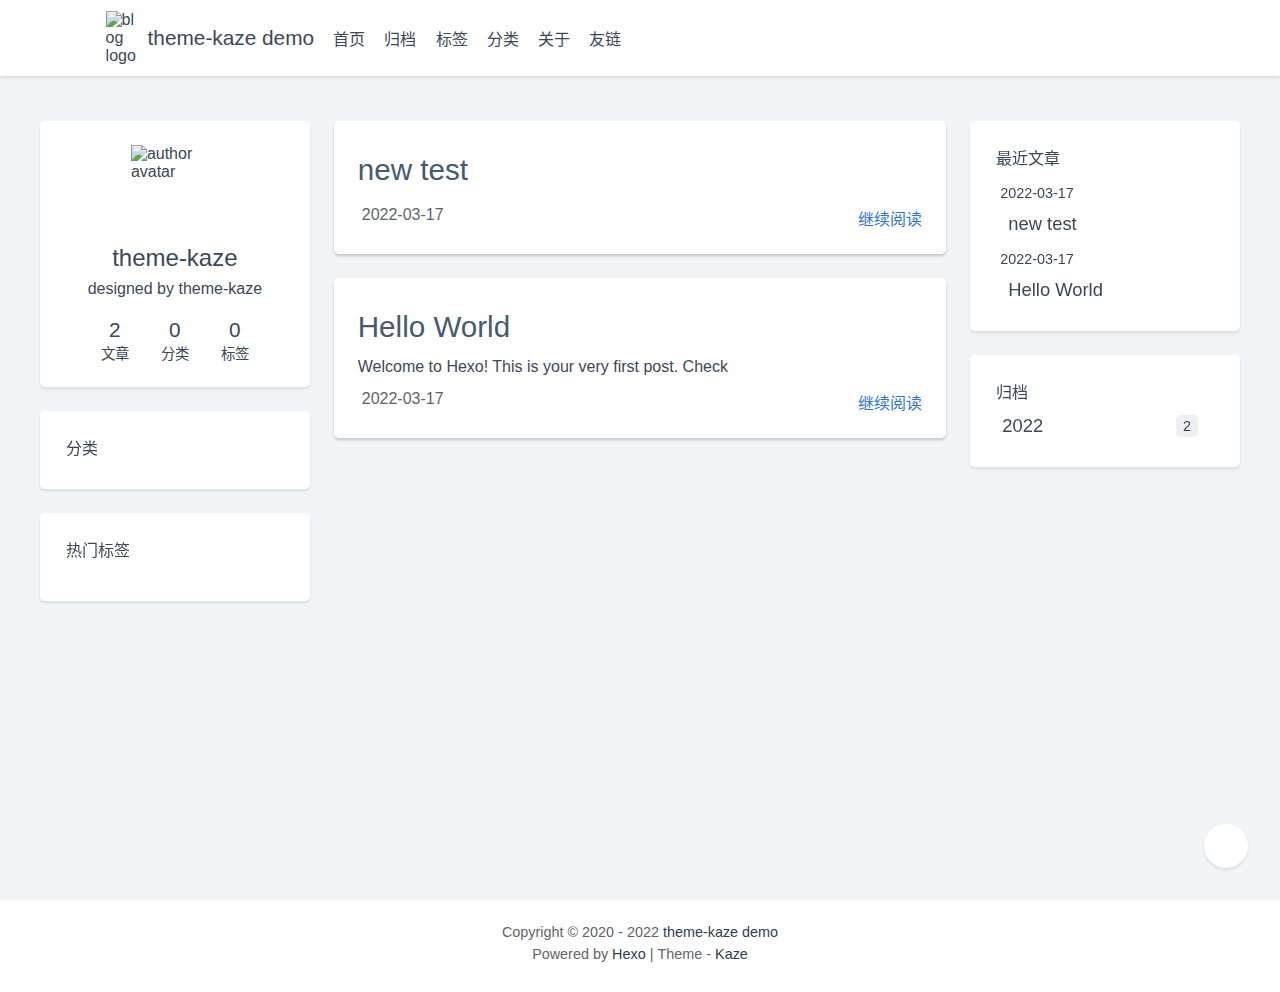
==== index.html @ 7088fad3 "Site updated: 2022-03-17 19:12:23" ====
<!DOCTYPE html>
<html lang="zh-CN">
  <head>
  <meta charset="UTF-8">
  <meta 
    name="viewport"
    content="width=device-width, initial-scale=1.0, minimum-scale=1.0">
  <meta 
    http-equiv="X-UA-Compatible" 
    content="ie=edge">
  <meta 
    name="theme-color" 
    content="#fff" 
    id="theme-color">
  <meta 
    name="description" 
    content="Likedreaming&#39;s blogs">
  <link 
    rel="icon" 
    href="https://demo.theme-kaze.top/img/Kaze.png">
  <title>theme-kaze demo</title>
  
    
      <meta 
        property="og:title" 
        content="theme-kaze demo">
    
    
      <meta 
        property="og:url" 
        content="https://dhf97.github.io/index.html">
    
    
      <meta 
        property="og:img" 
        content="https://demo.theme-kaze.top/img/Kaze.png">
    
    
    
  
  <script>
    function loadScript(url, cb) {
      var script = document.createElement('script');
      script.src = url;
      if (cb) script.onload = cb;
      script.async = true;
      document.body.appendChild(script);
    }
    function loadCSS(href, data, attr) {
      var sheet = document.createElement('link');
      sheet.ref = 'stylesheet';
      sheet.href = href;
      sheet.dataset[data] = attr;
      document.head.appendChild(sheet);
    }
    function changeCSS(cssFile, data, attr) {
      var oldlink = document.querySelector(data);
      var newlink = document.createElement("link");
      newlink.setAttribute("rel", "stylesheet");
      newlink.setAttribute("href", cssFile);
      newlink.dataset.prism = attr;
      document.head.replaceChild(newlink, oldlink);
    }
  </script>
  
    
  
  <script>
    // control reverse button
    var reverseDarkList = {
      dark: 'light',
      light: 'dark'
    };
    var themeColor = {
      dark: '#1c1c1e',
      light: '#fff'
    }
    // get the data of css prefers-color-scheme
    var getCssMediaQuery = function() {
      return window.matchMedia('(prefers-color-scheme: dark)').matches ? 'dark' : 'light';
    };
    // reverse current darkmode setting function
    var reverseDarkModeSetting = function() {
      var setting = localStorage.getItem('user-color-scheme');
      if(reverseDarkList[setting]) {
        setting = reverseDarkList[setting];
      } else if(setting === null) {
        setting = reverseDarkList[getCssMediaQuery()];
      } else {
        return;
      }
      localStorage.setItem('user-color-scheme', setting);
      return setting;
    };
    // apply current darkmode setting
  </script>
  
    <script>
      var setDarkmode = function(mode) {
      var setting = mode || localStorage.getItem('user-color-scheme');
      if(setting === getCssMediaQuery()) {
        document.documentElement.removeAttribute('data-user-color-scheme');
        localStorage.removeItem('user-color-scheme');
        document.getElementById('theme-color').content = themeColor[setting];
        document.getElementById('theme-color').dataset.mode = setting;
      } else if(reverseDarkList[setting]) {
        document.documentElement.setAttribute('data-user-color-scheme', setting);
        document.getElementById('theme-color').content = themeColor[setting];
        document.getElementById('theme-color').dataset.mode = setting;
      } else {
        document.documentElement.removeAttribute('data-user-color-scheme');
        localStorage.removeItem('user-color-scheme');
        document.getElementById('theme-color').content = themeColor[getCssMediaQuery()];
        document.getElementById('theme-color').dataset.mode = getCssMediaQuery();
      }
    };
    setDarkmode();
    </script>
  
  
  <link rel="preload" href="//at.alicdn.com/t/font_1946621_i1kgafibvw.css" as="style" >
  <link rel="preload" href="//at.alicdn.com/t/font_1952792_89b4ac4k4up.css" as="style" >
  
  
    <link rel="preload" href="/js/lib/lightbox/baguetteBox.min.js" as="script">
    <link rel="preload" href="/js/lib/lightbox/baguetteBox.min.css" as="style" >
  
  
    <link rel="preload" href="/js/lib/lozad.min.js" as="script">
  
  
  
  
  
  
  
  <link rel="stylesheet" href="/css/main.css">
  
  <link rel="stylesheet" href="//at.alicdn.com/t/font_1946621_i1kgafibvw.css">
  
  <link rel="stylesheet" href="//at.alicdn.com/t/font_1952792_89b4ac4k4up.css">
  
<meta name="generator" content="Hexo 5.4.1"></head>

  <body>
    <div class="wrapper">
       
      <nav class="navbar">
  <div class="navbar-logo">
    <span class="navbar-logo-main">
      
        <img 
          class="navbar-logo-img"
          width="32"
          height="32"
          src="https://demo.theme-kaze.top/img/Kaze.png" 
          alt="blog logo">
      
      <span class="navbar-logo-dsc">theme-kaze demo</span>
    </span>
  </div>
  <div class="navbar-menu">
    
      <a 
        href="/" 
        class="navbar-menu-item">
        
          首页
        
      </a>
    
      <a 
        href="/archives" 
        class="navbar-menu-item">
        
          归档
        
      </a>
    
      <a 
        href="/tags" 
        class="navbar-menu-item">
        
          标签
        
      </a>
    
      <a 
        href="/categories" 
        class="navbar-menu-item">
        
          分类
        
      </a>
    
      <a 
        href="/about" 
        class="navbar-menu-item">
        
          关于
        
      </a>
    
      <a 
        href="/links" 
        class="navbar-menu-item">
        
          友链
        
      </a>
    
    <a 
      class="navbar-menu-item darknavbar" 
      id="dark">
      <i class="iconfont icon-weather"></i>
    </a>
    <a 
      class="navbar-menu-item searchnavbar" 
      id="search">
      <i 
        class="iconfont icon-search" 
        style="font-size: 1.2rem; font-weight: 400;">
      </i>
    </a>
  </div>
</nav> 
      
      <div 
        id="local-search" 
        style="display: none">
        <input
          class="navbar-menu-item"
          id="search-input"
          placeholder="请输入搜索内容..." />
        <div id="search-content"></div>
      </div>
      
      <div class="section-wrap">
        <div class="container">
          <div class="columns">
            <main class="main-column">
  <div class="card">
    
    <article class="card card-content">
      <a href="/2022/03/17/new-test/">
        <h1 class="post-title">
          new test
        </h1>
      </a>
      <div class="card-excerpt">
        
          
        
      </div>
      <div class="card-post-footer">
        <div class="post-meta">
          <time datetime="2022-03-17T09:17:03.000Z">
            <i 
              class="iconfont icon-calendar" 
              style="margin-right: 2px;">
            </i>
            <span>2022-03-17</span>
          </time>
          
        </div>
        <a href="/2022/03/17/new-test/">继续阅读 </a>
      </div>
    </article>
  </div>

  <div class="card">
    
    <article class="card card-content">
      <a href="/2022/03/17/hello-world/">
        <h1 class="post-title">
          Hello World
        </h1>
      </a>
      <div class="card-excerpt">
        
          Welcome to Hexo! This is your very first post. Check 
        
      </div>
      <div class="card-post-footer">
        <div class="post-meta">
          <time datetime="2022-03-17T06:25:58.436Z">
            <i 
              class="iconfont icon-calendar" 
              style="margin-right: 2px;">
            </i>
            <span>2022-03-17</span>
          </time>
          
        </div>
        <a href="/2022/03/17/hello-world/">继续阅读 </a>
      </div>
    </article>
  </div>

</main>
            <aside class="left-column">
              
              <div class="card card-author">
                
  <img 
    src="https://demo.theme-kaze.top/img/Kaze.png" 
    class="author-img"
    width="88"
    height="88"
    alt="author avatar">

<p class="author-name">theme-kaze</p>
<p class="author-description">designed by theme-kaze</p>
<div class="author-message">
  <a 
    class="author-posts-count" 
    href="/archives">
    <span>2</span>
    <span>文章</span>
  </a>
  <a 
    class="author-categories-count" 
    href="/categories">
    <span>0</span>
    <span>分类</span>
  </a>
  <a 
    class="author-tags-count" 
    href="/tags">
    <span>0</span>
    <span>标签</span>
  </a>
</div>

              </div>
               <div class="sticky-tablet">
  
  
  
  <article class="card card-content categories-widget">
    <div class="categories-card">
  <div class="categories-header">
    <i 
      class="iconfont icon-fenlei" 
      style="padding-right: 2px;">
    </i>分类
  </div>
  <div class="categories-list">
    
  </div>
</div>
  </article>
  
  <article class="card card-content tags-widget">
    <div class="tags-card">
  <div class="tags-header">
    <i 
      class="iconfont icon-biaoqian" 
      style="padding-right: 2px;">
    </i>热门标签
  </div>
  <div class="tags-list">
    
  </div>
</div>
  </article>
  
  
    <article class="card card-content widescreen-archive archive-widget">
      <div class="archive-card">
  <div class="archive-card-header">
    <i 
      class="iconfont icon-wodebaobiao" 
      style="padding-right: 2px;">
    </i>归档
  </div>
  <div class="archive-card-list">
    
    
    
      
        
        
        
      
    
      
        
      
    
    
      <a 
        href="/archives/2022" 
        class="archive-card-list-item">
        2022
        <span class="archive-card-list-item-badge">2</span>
      </a>
    
  </div>
</div>
    </article>
  
</div>
            </aside>
            <aside class="right-column">
              <div class="sticky-widescreen">
  
  
  
  <article class="card card-content">
    <div class="recent-posts-card">
  <div class="recent-posts-header">
    <i 
      class="iconfont icon-wenzhang_huaban" 
      style="padding-right: 2px;">
    </i>最近文章
  </div>
  <div class="recent-posts-list">
    
      <div class="recent-posts-item">
        <div class="recent-posts-item-title">2022-03-17</div>
        <a href="/2022/03/17/new-test/"><div class="recent-posts-item-content">new test</div></a>
      </div>
    
      <div class="recent-posts-item">
        <div class="recent-posts-item-title">2022-03-17</div>
        <a href="/2022/03/17/hello-world/"><div class="recent-posts-item-content">Hello World</div></a>
      </div>
    
  </div>
</div>
  </article>
  
  
    <article class="card card-content">
      <div class="archive-card">
  <div class="archive-card-header">
    <i 
      class="iconfont icon-wodebaobiao" 
      style="padding-right: 2px;">
    </i>归档
  </div>
  <div class="archive-card-list">
    
    
    
      
        
        
        
      
    
      
        
      
    
    
      <a 
        href="/archives/2022" 
        class="archive-card-list-item">
        2022
        <span class="archive-card-list-item-badge">2</span>
      </a>
    
  </div>
</div>
    </article>
  
</div>
            </aside>
          </div>
        </div>
      </div>
    </div>
     
    <footer class="footer">
  <div class="footer-container">
    <div>
      <div class="footer-dsc">
        <span>
          Copyright ©
          
            2020
          
          
                - 
                2022
          
        </span>
        &nbsp;
        <a 
          href="/" 
          class="footer-link">
          theme-kaze demo
        </a>
      </div>
    </div>

    
      <div class="footer-dsc">
        
          Powered by
          <a 
            href="https://hexo.io/" 
            class="footer-link" 
            target="_blank" 
            rel="nofollow noopener noreferrer">
            &nbsp;Hexo
          </a>
        
        
          <span>&nbsp;|&nbsp;</span>
        
        
          Theme -
          <a 
            href="https://github.com/theme-kaze" 
            class="footer-link" 
            target="_blank"
            rel="nofollow noopener noreferrer">
            &nbsp;Kaze
          </a>
        
      </div>
    
    
    
    
</footer>
 
    
  <a 
    role="button" 
    id="scrollbutton" 
    class="basebutton" 
    aria-label="回到顶部">
    <i class="iconfont icon-arrowleft button-icon"></i>
  </a>

<a 
  role="button" 
  id="menubutton"
  aria-label="menu button"
  class="basebutton">
  <i class="iconfont icon-menu button-icon"></i>
</a>
<a 
  role="button" 
  id="popbutton" 
  class="basebutton" 
  aria-label="控制中心">
  <i class="iconfont icon-expand button-icon"></i>
</a>
<a 
  role="button" 
  id="darkbutton" 
  class="basebutton darkwidget" 
  aria-label="夜色模式">
  <i class="iconfont icon-weather button-icon"></i>
</a>
<a 
  role="button" 
  id="searchbutton" 
  class="basebutton searchwidget" 
  aria-label="搜索">
  <i class="iconfont icon-search button-icon"></i>
</a> 
     
     
     
     
    <script src="/js/main.js"></script> 
     
    
      <script>
        var addLazyload = function () {
          var observer = lozad('.lozad', {
            load: function (el) {
              el.srcset = el.getAttribute('data-src')
            },
            loaded: function (el) {
              el.classList.add('loaded')
            },
          })
          observer.observe()
        }
      </script>
      <script>
        loadScript('/js/lib/lozad.min.js', addLazyload)
      </script>
     
    
    
  </body>
</html>
---- js/lib/lightbox/baguetteBox.min.css ----
/*!
 * baguetteBox.js
 * @author  feimosi
 * @version 1.11.1
 * @url https://github.com/feimosi/baguetteBox.js
 */#baguetteBox-overlay{display:none;opacity:0;position:fixed;overflow:hidden;top:0;left:0;width:100%;height:100%;z-index:1000000;background-color:#222;background-color:rgba(0,0,0,.8);-webkit-transition:opacity .5s ease;transition:opacity .5s ease}#baguetteBox-overlay.visible{opacity:1}#baguetteBox-overlay .full-image{display:inline-block;position:relative;width:100%;height:100%;text-align:center}#baguetteBox-overlay .full-image figure{display:inline;margin:0;}#baguetteBox-overlay .full-image img{display:inline-block;width:auto;height:auto;max-height:100%;max-width:100%;vertical-align:middle;-webkit-box-shadow:0 0 8px rgba(0,0,0,.6);-moz-box-shadow:0 0 8px rgba(0,0,0,.6);box-shadow:0 0 8px rgba(0,0,0,.6)}#baguetteBox-overlay .full-image figcaption{display:block;position:absolute;bottom:0;width:100%;text-align:center;line-height:1.8;white-space:normal;color:#ccc;background-color:#000;background-color:rgba(0,0,0,.6);font-family:sans-serif}#baguetteBox-overlay .full-image:before{content:"";display:inline-block;height:50%;width:1px;margin-right:-1px}#baguetteBox-slider{position:absolute;left:0;top:0;height:100%;width:100%;white-space:nowrap;-webkit-transition:left .4s ease,-webkit-transform .4s ease;transition:left .4s ease,-webkit-transform .4s ease;transition:left .4s ease,transform .4s ease;transition:left .4s ease,transform .4s ease,-webkit-transform .4s ease,-moz-transform .4s ease}#baguetteBox-slider.bounce-from-right{-webkit-animation:bounceFromRight .4s ease-out;animation:bounceFromRight .4s ease-out}#baguetteBox-slider.bounce-from-left{-webkit-animation:bounceFromLeft .4s ease-out;animation:bounceFromLeft .4s ease-out}@-webkit-keyframes bounceFromRight{0%,100%{margin-left:0}50%{margin-left:-30px}}@keyframes bounceFromRight{0%,100%{margin-left:0}50%{margin-left:-30px}}@-webkit-keyframes bounceFromLeft{0%,100%{margin-left:0}50%{margin-left:30px}}@keyframes bounceFromLeft{0%,100%{margin-left:0}50%{margin-left:30px}}.baguetteBox-button#next-button,.baguetteBox-button#previous-button{top:50%;top:calc(50% - 30px);width:44px;height:60px}.baguetteBox-button{position:absolute;cursor:pointer;outline:0;padding:0;margin:0;border:0;-moz-border-radius:15%;border-radius:15%;background-color:#323232;background-color:rgba(50,50,50,.5);color:#ddd;font:1.6em sans-serif;-webkit-transition:background-color .4s ease;transition:background-color .4s ease}.baguetteBox-button:focus,.baguetteBox-button:hover{background-color:rgba(50,50,50,.9)}.baguetteBox-button#next-button{right:2%}.baguetteBox-button#previous-button{left:2%}.baguetteBox-button#close-button{top:20px;right:2%;right:calc(2% + 6px);width:30px;height:30px}.baguetteBox-button svg{position:absolute;left:0;top:0}.baguetteBox-spinner{width:40px;height:40px;display:inline-block;position:absolute;top:50%;left:50%;margin-top:-20px;margin-left:-20px}.baguetteBox-double-bounce1,.baguetteBox-double-bounce2{width:100%;height:100%;-moz-border-radius:50%;border-radius:50%;background-color:#fff;opacity:.6;position:absolute;top:0;left:0;-webkit-animation:bounce 2s infinite ease-in-out;animation:bounce 2s infinite ease-in-out}.baguetteBox-double-bounce2{-webkit-animation-delay:-1s;animation-delay:-1s}@-webkit-keyframes bounce{0%,100%{-webkit-transform:scale(0);transform:scale(0)}50%{-webkit-transform:scale(1);transform:scale(1)}}@keyframes bounce{0%,100%{-webkit-transform:scale(0);-moz-transform:scale(0);transform:scale(0)}50%{-webkit-transform:scale(1);-moz-transform:scale(1);transform:scale(1)}}
---- css/main.css ----
html,
body,
p,
ol,
ul,
li,
dl,
dt,
dd,
blockquote,
figure,
fieldset,
legend,
textarea,
pre,
iframe,
hr,
h1,
h2,
h3,
h4,
h5,
h6 {
  margin: 0;
  padding: 0;
}
h1,
h2,
h3,
h4,
h5,
h6 {
  font-size: 100%;
  font-weight: 700;
  line-height: 1.25;
  color: var(--title-color);
}
h2 {
  font-size: 1.5rem;
  margin-bottom: 0.5rem;
  margin-top: 1.15rem;
}
h3 {
  font-size: 1.35rem;
  margin-bottom: 0.666666666666667rem;
  margin-top: 1.333333333333333rem;
}
h4 {
  font-size: 1.15rem;
  margin-bottom: 0.8rem;
}
h5 {
  font-size: 1rem;
  margin-bottom: 0.888rem;
}
h6 {
  font-size: 0.875rem;
  color: var(--text-strong-color);
}
ul {
  list-style: none;
}
button,
input,
select,
textarea {
  margin: 0;
}
*,
*::before,
*::after {
  box-sizing: inherit;
}
img {
  border-style: none;
  background-color: transparent;
}
img,
video {
  height: auto;
  max-width: 100%;
}
iframe {
  border: 0;
}
table {
  border-collapse: collapse;
  border-spacing: 0;
}
td,
th {
  padding: 0;
}
td:not([align]),
th:not([align]) {
  text-align: left;
}
a {
  cursor: pointer;
  color: var(--link-color);
  text-decoration: none;
}
.post-content a:not([data-nolink]) {
  font-weight: 500;
  cursor: pointer;
  color: var(--text-strong-color);
  text-decoration: none;
  border-bottom: 1px solid var(--post-link-color);
  transition: all 0.1s;
}
.post-content a:not([data-nolink]):hover {
  border-bottom: 2px solid var(--post-link-color);
}
div {
  display: block;
}
* {
  box-sizing: border-box;
}
html,
body {
  height: 100vh;
  font-size: 16px;
  font-family: -apple-system,BlinkMacSystemFont,"Segoe UI","Helvetica Neue","PingFang SC","Microsoft YaHei",sans-serif;
  color: var(--text-color);
  background-color: var(--body-background-color);
  box-sizing: border-box;
  overflow-wrap: break-word;
}
ol ol,
ul ol,
ul ul {
  margin-top: 0;
  margin-bottom: 0;
}
ol ol,
ul ol {
  list-style-type: lower-roman;
}
ol ol ol,
ol ul ol,
ul ol ol,
ul ul ol {
  list-style-type: lower-alpha;
}
ol li,
ul li {
  margin-top: 0.5rem;
  margin-bottom: 0.5rem;
}
li>p {
  margin-top: 1rem;
}
li+li {
  margin-top: 0.25rem;
}
code,
kbd {
  font-size: 0.9rem;
  color: var(--code-color);
  background-color: var(--code-background-color);
  padding: 0.25rem 0.4rem;
  overflow-wrap: break-word;
  word-wrap: break-word;
  border-radius: 0.25rem;
  vertical-align: 0.1rem;
}
code[class*=language-] {
  margin: 0;
  padding: 0;
  border-radius: 0;
  vertical-align: 0;
}
pre[class*=language-] {
  border-radius: 0.3rem !important;
}
table {
  display: block;
  overflow: auto;
  border-spacing: 0;
  border-collapse: collapse;
}
tr {
  background-color: var(--widget-background-color);
}
td,
th {
  border: 0.08rem solid var(--border-color);
  padding: 0.5rem 0.75rem;
}
th {
  font-weight: 700;
  color: var(--title-color);
}
tbody tr:nth-child(odd) {
  background-color: var(--tbody-background-color);
}
pre {
  overflow: auto;
  overflow-wrap: normal;
  padding: 1rem;
  border-radius: 0.3rem !important;
}
::-webkit-scrollbar {
  background-color: transparent;
  width: 2px;
  height: 3px;
  background-clip: padding-box;
}
::-webkit-scrollbar-thumb {
  background-color: #e6e8ee;
  border-radius: 0.3rem;
}
@media (max-width: 742px) {
  #dark {
    display: none;
  }
  #search {
    display: none;
  }
}
:root {
  --text-color: #3c4858;
  --text-strong-color: #2f3d4e;
  --text-light-color: #60656a;
  --text-white-color: #fff;
  --divider-color: #e6e8ee;
  --title-color: #475b6d;
  --link-color: #3273dc;
  --post-link-color: #d71a1b;
  --link-hover-color: #6596e5;
  --info-text-color: #60656a;
  --widget-background-color: #fff;
  --body-background-color: #f2f5f8;
  --badge-background-color: #edeff3;
  --badge-hover-background-color: #adb7d0;
  --border-color: #e1e4e9;
  --pre-color: #2d2d2d;
  --tbody-background-color: #f4f5f7;
  --code-color: #50687c;
  --code-background-color: #e9eaf0;
  --blue-tag-color: #3273dc;
  --blockquote-color: #f9f8f7;
  --note-primary-border-color: #428bca;
  --note-primary-color: #daf3fc;
  --note-success-border-color: #5cb85c;
  --note-success-color: #ebfbe2;
  --note-info-border-color: #5bc0de;
  --note-info-color: #dffdfb;
  --note-warning-border-color: #f0ad30;
  --note-warning-color: #fef5d5;
  --note-danger-border-color: #d9534f;
  --note-danger-color: #fde8dc;
  --highlight-comment-color: #999;
  --highlight-tag-color: #e2777a;
  --highlight-attr-color: #6196cc;
  --highlight-literal-color: #f08d49;
  --highlight-keyword-color: #cc99cd;
  --highlight-string-color: #7ec699;
  --highlight-builtin-color: #67cdcc;
  --around-shadow-style: 0 2px 3px 0 rgba(0,0,0,0.1);
  --tag-shadow-style: 0 2px 4px 0 rgba(0,0,0,0.2);
  --image-filter-style: none;
}
@media (prefers-color-scheme: dark) {
  :root:not([data-user-color-scheme]) {
    --text-color: #c4c6c9;
    --text-strong-color: #fff;
    --text-light-color: #909faf;
    --text-white-color: #fff;
    --divider-color: #a09c9c;
    --title-color: #c4c6c9;
    --link-color: #74a9ff;
    --link-hover-color: #6596e5;
    --post-link-color: #d71a1b;
    --info-text-color: #909faf;
    --widget-background-color: #1c1c1e;
    --body-background-color: #0d0d0d;
    --badge-background-color: #485061;
    --badge-hover-background-color: #818CA0;
    --border-color: #435266;
    --pre-color: #3c495b;
    --tbody-background-color: #3c495b;
    --code-color: #c3c7cb;
    --code-background-color: #3e4b5e;
    --blue-tag-color: $dark-blue-tag-color;
    --blockquote-color: #181c27;
    --note-primary-border-color: #0c2760;
    --note-primary-color: #456d92;
    --note-success-border-color: #11582a;
    --note-success-color: #549148;
    --note-info-border-color: #113c6a;
    --note-info-color: #2a6279;
    --note-warning-border-color: #733f09;
    --note-warning-color: #937c43;
    --note-danger-border-color: #680f2a;
    --note-danger-color: #925346;
    --around-shadow-style: none;
    --tag-shadow-style: none;
    --image-filter-style: brightness(0.6) contrast(1.2);
  }
}
[data-user-color-scheme='dark'] {
  --text-color: #c4c6c9;
  --text-strong-color: #fff;
  --text-light-color: #909faf;
  --text-white-color: #fff;
  --divider-color: #a09c9c;
  --title-color: #c4c6c9;
  --link-color: #74a9ff;
  --link-hover-color: #6596e5;
  --post-link-color: #d71a1b;
  --info-text-color: #909faf;
  --widget-background-color: #1c1c1e;
  --body-background-color: #0d0d0d;
  --badge-background-color: #485061;
  --badge-hover-background-color: #818CA0;
  --border-color: #435266;
  --pre-color: #3c495b;
  --tbody-background-color: #3c495b;
  --code-color: #c3c7cb;
  --code-background-color: #3e4b5e;
  --blue-tag-color: $dark-blue-tag-color;
  --blockquote-color: #181c27;
  --note-primary-border-color: #0c2760;
  --note-primary-color: #456d92;
  --note-success-border-color: #11582a;
  --note-success-color: #549148;
  --note-info-border-color: #113c6a;
  --note-info-color: #2a6279;
  --note-warning-border-color: #733f09;
  --note-warning-color: #937c43;
  --note-danger-border-color: #680f2a;
  --note-danger-color: #925346;
  --around-shadow-style: none;
  --tag-shadow-style: none;
  --image-filter-style: brightness(0.6) contrast(1.2);
}
code,
pre {
  font-family: 'Fira Code', 'Consolas', monospace !important;
}
code[class*='hljs'],
pre[class*='highlight'] {
  color: #ccc;
  background: none;
  font-size: 1em;
  padding: 0;
  margin-left: 0;
  text-align: left;
  white-space: pre;
  word-spacing: normal;
  word-break: normal;
  word-wrap: normal;
  line-height: 1.5;
  -moz-tab-size: 4;
  -o-tab-size: 4;
  tab-size: 4;
  -webkit-hyphens: none;
  -ms-hyphens: none;
  hyphens: none;
  overflow-x: auto;
}
pre[class*='highlight'] {
  padding: 1em;
  margin: 0.5em 0;
  border-radius: 0.3rem;
  overflow: auto;
  white-space: pre;
  overflow-wrap: normal;
}
pre[class*='highlight']::-webkit-scrollbar {
  display: none;
}
:not(pre) > code[class*='hljs'],
pre[class*='highlight'] {
  background: var(--pre-color);
}
:not(pre) > code[class*='hljs'] {
  padding: 0.1em;
  border-radius: 0.3em;
  white-space: normal;
}
.hljs-comment,
.hljs-block-comment,
.hljs-prolog,
.hljs-doctype,
.hljs-cdata {
  color: var(--highlight-comment-color);
}
.hljs-tag {
  color: var(--highlight-tag-color);
}
.hljs-title,
.hljs-attr {
  color: var(--highlight-attr-color);
}
.hljs-boolean,
.hljs-number,
.hljs-literal {
  color: var(--highlight-literal-color);
}
.hljs-selector,
.hljs-important,
.hljs-atrule,
.hljs-keyword {
  color: var(--highlight-keyword-color);
}
.hljs-string,
.hljs-char,
.hljs-attr-value,
.hljs-regex,
.hljs-variable {
  color: var(--highlight-string-color);
}
.hljs-operator,
.hljs-entity,
.hljs-url,
.hljs-built_in {
  color: var(--highlight-builtin-color);
}
.archive-card {
  width: 100%;
}
.archive-card-header {
  margin-bottom: 6px;
  font-size: 16px;
}
.archive-card-header .iconfont {
  font-size: 16px;
}
.archive-card-list-item {
  display: block;
  color: var(--text-color);
  font-size: 1.15rem;
  padding: 6px 8px;
  transition: all 0.4s;
}
.archive-card-list-item:hover {
  padding: 6px 12px;
  cursor: pointer;
  border-radius: 0.3rem;
  background-color: var(--badge-background-color);
  transition: all 0.4s;
  transition-duration: 0.3s;
  transition-timing-function: ease-in-out;
}
.archive-card-list-item:hover .archive-card-list-item-badge {
  background-color: var(--badge-hover-background-color);
  transition: all 0.4s;
}
.archive-card-list-item + .archive-card-list-item {
  margin-top: 3px;
}
.archive-card-list-item-badge {
  float: right;
  margin-right: 10px;
  font-size: 0.9rem;
  background-color: var(--badge-background-color);
  transition: all 0.4s;
  padding: 3px 7px;
  text-align: center;
  border-radius: 0.3rem;
}
@media (max-width: 862px) {
  .archive-widget {
    display: none;
  }
}
.card-author {
  margin-bottom: 1.5rem;
  display: flex;
  flex-direction: column;
  align-items: center;
}
.author-img {
  transition: all 0.5s;
}
.author-name {
  margin-top: 0.7rem;
  font-size: 1.5rem;
}
.author-description {
  margin-top: 0.5rem;
  font-size: 1rem;
}
.author-message {
  margin-top: 1.2rem;
  width: 100%;
  display: flex;
  justify-content: center;
  flex-direction: row;
}
.author-message > a {
  padding: 0 16px;
  color: var(--text-color);
  display: flex;
  flex-direction: column;
  align-items: center;
}
.author-message > a > span {
  font-size: 1.3rem;
}
.author-message > a > span + span {
  font-size: 0.9rem;
}
.author-card-society {
  display: flex;
  flex-direction: row;
  justify-content: center;
  align-items: center;
  margin-top: 1rem;
}
.author-card-society .author-card-society-icon {
  padding: 0 7px;
}
.author-card-society .author-card-society-icon a {
  color: var(--text-color);
}
.author-card-society .author-card-society-icon a:hover {
  color: var(--link-hover-color);
}
.author-card-society .author-card-society-icon a .iconfont {
  font-size: 1.3rem;
}
@media (max-width: 862px) {
  .card-author {
    display: none;
    margin-bottom: 0.8rem;
  }
}
.basebutton {
  display: flex;
  cursor: pointer;
  position: fixed;
  width: 44px;
  height: 44px;
  border-radius: 50%;
  box-shadow: var(--around-shadow-style);
  justify-content: center;
  align-items: center;
  background-color: var(--widget-background-color);
  transition: all 0.3s;
}
#scrollbutton {
  transform: rotate(90deg);
  display: flex;
  opacity: 0;
  bottom: 32px;
  right: 32px;
}
#scrollbutton .button-icon {
  font-size: 1rem;
  font-weight: bold;
}
#menubutton {
  display: flex;
  opacity: 0;
  bottom: 32px;
  right: 32px;
}
#menubutton .button-icon {
  font-size: 1.15rem;
  font-weight: bold;
}
#popbutton {
  z-index: 10;
  bottom: 32px;
  right: 32px;
}
#popbutton .button-icon {
  font-size: 0.9rem;
  font-weight: bold;
}
#darkbutton {
  display: flex;
  opacity: 0;
  bottom: 32px;
  right: 32px;
}
#darkbutton .button-icon {
  font-size: 1rem;
}
#searchbutton {
  display: flex;
  opacity: 0;
  bottom: 32px;
  right: 32px;
}
#searchbutton .button-icon {
  font-size: 1rem;
}
.postbutton {
  cursor: pointer;
  background-color: var(--link-color);
  border-radius: 4px;
  font-size: 1rem;
  padding: 4px 10px;
  border: none;
  color: #fff;
}
.postbutton:hover {
  background-color: var(--link-hover-color);
}
.postbutton:focus {
  outline: none;
}
.card {
  border-radius: 5px;
  background-color: var(--widget-background-color);
  max-width: 100%;
  box-shadow: var(--around-shadow-style);
  transition: background-color 0.3s;
}
.image-wrapper+.card {
  border-radius: 0 0 5px 5px;
}
.card +.card,
.card +.archive-timeline {
  margin-top: 1.5rem;
}
.card-content,
.card-author {
  background-color: var(--widget-background-color);
  transition: background-color 0.3s;
  padding: 1.5rem;
}
.post-title,
.card-excerpt {
  margin-bottom: 0.85rem;
}
.post-title {
  font-size: 1.85rem;
  font-weight: 500;
  margin: 0.5rem 0;
  padding-bottom: 0.4rem;
  color: var(--title-color);
  line-height: 1.125;
}
.card-post-footer {
  display: flex;
  justify-content: space-between;
  padding: 0;
}
.card-post-footer a:hover {
  color: var(--link-hover-color);
}
.post-meta,
.post-meta-link {
  color: var(--text-light-color);
  padding: 0 2px;
}
.dot::after {
  content: '·';
}
@media (max-width: 862px) {
  .card +.card {
    margin-top: 0.8rem;
  }
}
.categories-card {
  width: 100%;
}
.categories-header {
  margin-bottom: 6px;
  font-size: 16px;
}
.categories-header .iconfont {
  font-size: 16px;
}
.categories-list-item {
  color: var(--text-color);
  padding: 6px 8px;
  font-size: 1.15rem;
  transition: all 0.4s;
}
.categories-list-item:hover {
  padding: 6px 12px;
  cursor: pointer;
  border-radius: 0.3rem;
  background-color: var(--badge-background-color);
  transition: all 0.4s;
  transition-duration: 0.4s;
  transition-timing-function: ease-in-out;
}
.categories-list-item:hover .categories-list-item-badge {
  background-color: var(--badge-hover-background-color);
  transition: all 0.4s;
}
.categories-list-item + .categories-list-item {
  margin-top: 3px;
}
.categories-list-item-badge {
  float: right;
  margin-right: 10px;
  font-size: 0.9rem;
  background-color: var(--badge-background-color);
  transition: all 0.4s;
  padding: 3px 7px;
  text-align: center;
  border-radius: 0.3rem;
}
@media (max-width: 862px) {
  .categories-widget {
    display: none;
  }
}
.image-wrapper {
  overflow: hidden;
  display: block;
  width: 100%;
  height: 0;
  position: relative;
}
.image-wrapper .image {
  -o-object-fit: cover;
  object-fit: cover;
  width: 100%;
  -webkit-filter: var(--image-filter-style);
  filter: var(--image-filter-style);
  position: absolute;
  transition: -webkit-filter 0.4s ease 0s;
  transition: filter 0.4s ease 0s;
  transition: filter 0.4s ease 0s, -webkit-filter 0.4s ease 0s;
}
.image-wrapper .image:not(.loaded) {
  -webkit-filter: blur(5px) var(--image-filter-style);
  filter: blur(5px) var(--image-filter-style);
}
.post-image {
  margin: auto;
  -webkit-filter: var(--image-filter-style);
  filter: var(--image-filter-style);
  transition: -webkit-filter 0.4s ease 0s;
  transition: filter 0.4s ease 0s;
  transition: filter 0.4s ease 0s, -webkit-filter 0.4s ease 0s;
}
.post-image:not(.loaded) {
  -webkit-filter: blur(5px);
  filter: blur(5px);
}
@media screen and (min-width: 768px) {
  .image-wrapper {
    padding-bottom: 300px;
  }
  .image-wrapper .image {
    height: 300px;
  }
}
@media screen and (max-width: 767px) {
  .image-wrapper {
    height: 16.48rem;
  }
  .image-wrapper .image {
    height: 16.48rem;
  }
}
.columns,
.left-column,
.main-column,
.right-column {
  display: block;
  padding: 0.5rem 0.25rem;
}
.left-column .sticky-tablet > div {
  margin-bottom: 0.8rem;
}
@media screen and (min-width: 862px) {
  .columns {
    display: flex;
  }
  .left-column,
  .right-column {
    width: 33.33333333333333%;
  }
  .left-column {
    order: 1;
  }
  .main-column {
    order: 2;
    width: 66.66666666666666%;
  }
}
.right-column {
  display: none;
}
@media screen and (min-width: 1280px) {
  .left-column .display-when-two-columns,
  .widescreen-archive {
    display: none;
  }
  .main-column {
    width: 52%;
  }
  .left-column,
  .right-column {
    width: 24%;
  }
  .right-column {
    order: 3;
    display: block;
  }
}
@media screen and (min-width: 1280px) {
  .sticky-widescreen {
    position: -webkit-sticky;
    position: sticky;
    top: 1.5rem;
  }
}
@media screen and (min-width: 862px) {
  .columns,
  .left-column,
  .main-column,
  .right-column {
    padding: 0.75rem;
  }
  .sticky-tablet {
    position: -webkit-sticky;
    position: sticky;
    top: 1.5rem;
  }
  .left-column .sticky-tablet > div {
    margin-bottom: 1.5rem;
  }
}
.container,
.footer-container,
.navbar-container {
  flex-grow: 1;
  width: 100%;
  margin: 0 auto;
}
@media screen and (min-width: 1088px) {
  .footer-container {
    max-width: 992px;
  }
}
@media screen and (min-width: 1280px) {
  .footer-container {
    max-width: 1184px;
  }
}
.footer {
  font-size: 0.9rem;
  background-color: var(--widget-background-color);
  transition: background-color 0.3s;
  width: 100%;
  box-shadow: var(--around-shadow-style);
  padding: 1.5rem 1rem 1.5rem;
  bottom: 0;
}
.footer-container {
  color: var(--info-text-color);
  display: block;
  justify-content: space-between;
}
.footer-container a {
  color: var(--text-strong-color);
}
.footer-container a:hover {
  color: var(--link-hover-color);
}
.footer-dsc {
  margin-bottom: 6px;
  display: flex;
  justify-content: center;
  align-items: center;
}
.BbeiAn-info {
  display: flex;
  justify-content: center;
}
.friend-card {
  overflow: hidden;
}
.friend-item {
  width: 33.33333333333333%;
  padding: 6px 12px;
  float: left;
  margin: 8px 0;
}
.friend-item:hover {
  border-radius: 0.3rem;
  background-color: var(--badge-background-color);
  transition: background-color 0.3s;
  transition-duration: 0.3s;
  transition-timing-function: ease-in-out;
}
.friend-item-card {
  display: block;
  width: 100%;
  height: 100%;
}
.friend-item-content {
  display: flex;
  align-items: center;
}
.friend-text {
  width: 56%;
  display: flex;
  flex-direction: column;
}
.friend-name {
  max-width: 100%;
  overflow: hidden;
  text-overflow: ellipsis;
  white-space: nowrap;
  color: var(--text-strong-color);
  font-size: 1.15rem;
  max-height: 24.8px;
}
.friend-dsc {
  max-width: 100%;
  overflow: hidden;
  text-overflow: ellipsis;
  white-space: nowrap;
  color: var(--info-text-color);
  font-size: 0.9rem;
  max-height: 19.2px;
}
.friend-avatar {
  height: 44px;
  width: 44px;
  margin-right: 14px;
}
@media (max-width: 968px) {
  .friend-item {
    width: 50%;
  }
}
@media (max-width: 742px) {
  .friend-item {
    width: 100%;
  }
}
.navbar {
  background-color: var(--widget-background-color);
  transition: background-color 0.3s;
  min-height: 3.25rem;
  box-shadow: var(--around-shadow-style);
  display: flex;
  align-items: stretch;
}
.navbar-logo {
  display: inline-block;
  margin-left: 96px;
}
.navbar-logo-main {
  display: flex;
  align-items: center;
  justify-content: space-around;
  padding: 0.7rem 0.6rem;
}
.navbar-logo-dsc {
  font-size: 1.3rem;
}
.navbar-logo-img {
  margin-right: 10px;
}
.navbar-menu {
  font-size: 1rem;
  display: flex;
  align-items: center;
}
.navbar-menu a {
  display: inline-block;
  color: var(--text-color);
  cursor: pointer;
  padding: 0.7rem 0.6rem;
}
.navbar-menu a:hover {
  color: var(--link-hover-color);
}
@media (max-width: 1088px) {
  .navbar {
    min-height: 90px;
    display: block;
  }
  .navbar-logo {
    margin-left: 0;
    display: block;
  }
  .navbar-logo-main {
    justify-content: center;
  }
  .navbar-menu {
    width: 100%;
    display: flex;
    margin-right: 0;
    justify-content: center;
  }
}
@media (max-width: 586px) {
  .navbar-menu {
    display: flex;
    justify-content: space-between;
  }
}
.nav {
  display: flex;
  flex-direction: row;
  margin-top: 1.5rem;
}
.nav-item-prev,
.nav-item-next {
  display: flex;
  flex: 50%;
}
.nav-next-icon {
  margin-left: 0.7rem;
}
.nav-prev-icon {
  margin-right: 0.7rem;
}
.nav-item-prev {
  justify-content: flex-start;
  text-align: left;
}
.nav-item-next {
  justify-content: flex-end;
  text-align: right;
}
.nav-link {
  display: flex;
  flex-direction: row;
  align-items: center;
  padding: 0 0.5rem;
}
.nav-prev-icon,
.nav-next-icon {
  color: var(--text-light-color);
  width: 0.65rem;
}
.nav-label {
  font-size: 0.9rem;
  font-weight: 500;
  line-height: 1.6rem;
  color: var(--text-light-color);
}
.nav-title {
  font-size: 1rem;
  font-weight: 500;
  line-height: 1.2rem;
  color: var(--text-color);
}
.post-show-meta {
  margin-bottom: 1rem;
}
.post-content dl,
.post-content ol,
.post-content ul,
.post-content blockquote,
.post-content h6,
.post-content figure,
.post-content p,
.post-content pre,
.post-content table {
  margin-bottom: 1em;
}
.post-content p {
  margin-bottom: 1rem;
  line-height: 1.8rem;
}
.post-content blockquote {
  margin-top: 1rem;
  padding: 1rem;
  background-color: var(--blockquote-color);
  transition: background-color 0.3s;
  border-left: 0.25rem solid var(--border-color);
}
.post-content blockquote p {
  margin-bottom: 0;
}
.post-content ul {
  list-style: disc;
  margin-left: 1.2em;
}
.post-content ol {
  list-style-position: outside;
  margin-left: 1.2em;
  margin-top: 0;
}
.post-content ol:not([type]) {
  list-style-type: decimal;
}
.post-content h1,
.post-content h2 {
  padding-bottom: 0.35rem;
  border-bottom: 1px solid var(--border-color);
}
.katex-block {
  overflow-x: auto;
}
mjx-container {
  overflow-x: auto;
  overflow-y: hidden;
}
mjx-container:focus,
mjx-container svg:focus {
  outline: none;
}
.post-note {
  margin-top: 1rem;
  margin-bottom: 1rem;
  padding: 1rem;
  border-radius: 0.2rem;
  border-left-width: 0.25rem;
  border-left-style: solid;
}
.post-note p {
  margin-bottom: 0;
}
.copyright a {
  color: var(--text-color);
  font-weight: bold;
}
.copyright p + p {
  margin-top: 8px;
}
.note-default {
  background-color: var(--blockquote-color);
  border-left-color: var(--border-color);
  transition: background-color 0.3s;
}
.note-primary {
  border-left-color: var(--note-primary-border-color);
  background-color: var(--note-primary-color);
  transition: background-color 0.3s;
}
.note-success {
  border-left-color: var(--note-success-border-color);
  background-color: var(--note-success-color);
  transition: background-color 0.3s;
}
.note-info {
  border-left-color: var(--note-info-border-color);
  background-color: var(--note-info-color);
  transition: background-color 0.3s;
}
.note-warning {
  border-left-color: var(--note-warning-border-color);
  background-color: var(--note-warning-color);
  transition: background-color 0.3s;
}
.note-danger {
  border-left-color: var(--note-danger-border-color);
  background-color: var(--note-danger-color);
  transition: background-color 0.3s;
}
.image-wrapper {
  overflow: hidden;
  display: block;
  width: 100%;
  height: 0;
  position: relative;
}
.image-wrapper .image {
  -o-object-fit: cover;
  object-fit: cover;
  width: 100%;
  -webkit-filter: var(--image-filter-style);
  filter: var(--image-filter-style);
  position: absolute;
  transition: -webkit-filter 0.4s ease 0s;
  transition: filter 0.4s ease 0s;
  transition: filter 0.4s ease 0s, -webkit-filter 0.4s ease 0s;
}
.image-wrapper .image:not(.loaded) {
  -webkit-filter: blur(5px) var(--image-filter-style);
  filter: blur(5px) var(--image-filter-style);
}
.post-image {
  margin: auto;
  -webkit-filter: var(--image-filter-style);
  filter: var(--image-filter-style);
  transition: -webkit-filter 0.4s ease 0s;
  transition: filter 0.4s ease 0s;
  transition: filter 0.4s ease 0s, -webkit-filter 0.4s ease 0s;
}
.post-image:not(.loaded) {
  -webkit-filter: blur(5px);
  filter: blur(5px);
}
@media screen and (min-width: 768px) {
  .image-wrapper {
    padding-bottom: 300px;
  }
  .image-wrapper .image {
    height: 300px;
  }
}
@media screen and (max-width: 767px) {
  .image-wrapper {
    height: 16.48rem;
  }
  .image-wrapper .image {
    height: 16.48rem;
  }
}
.recent-posts-header {
  margin-bottom: 16px;
  font-size: 16px;
}
.recent-posts-header .iconfont {
  font-size: 16px;
}
.recent-posts-item {
  padding-left: 6px;
}
.recent-posts-item:last-child .divider {
  display: none;
}
.recent-posts-item + .recent-posts-item {
  margin-top: 10px;
}
.recent-posts-item-title {
  font-size: 0.9rem;
}
.recent-posts-item-content {
  color: var(--text-color);
  margin-top: 6px;
  font-size: 1.15rem;
  padding: 6px 0;
  padding-left: 8px;
  transition: all 0.4s;
}
.recent-posts-item-content:hover {
  padding-left: 16px;
  cursor: pointer;
  border-radius: 0.3rem;
  background-color: var(--badge-background-color);
  transition: all 0.4s;
  transition-duration: 0.4s;
  transition-timing-function: ease-in-out;
}
#search {
  font-weight: bold;
}
#search-input {
  background-color: var(--widget-background-color);
  margin-top: 12px;
  z-index: 20;
  position: fixed;
  left: 10%;
  width: 80%;
  height: 44px;
  padding: 8px 12px;
  border-radius: 4px;
  border: 1px solid var(--divider-color);
  color: var(--text-color);
  font-size: 14px;
}
#search-input:focus {
  outline: none;
}
#search-content {
  max-height: 800px;
  overflow: auto;
  position: fixed;
  z-index: 20;
  margin-top: 64px;
  left: 10%;
  width: 80%;
}
#search-content .local-search-empty {
  color: var(--info-text-color);
  line-height: 44px;
  text-align: center;
  display: block;
}
#search-content ul {
  overflow-y: auto;
  border: 1px solid var(--divider-color);
  padding: 10px 20px;
  background: var(--widget-background-color);
  box-shadow: 1px 2px 4px var(--divider-color);
}
#search-content ul li {
  text-align: left;
  border-bottom: 1px solid var(--divider-color);
  padding-bottom: 20px;
  margin-bottom: 20px;
  line-height: 30px;
  font-weight: normal;
}
#search-content ul li:last-child {
  border-bottom: none;
  margin-bottom: 0;
}
#search-content ul li a {
  margin-top: 20px;
  font-size: 16px;
}
#search-content ul li p {
  margin-top: 10px;
  font-size: 14px;
  max-height: 124px;
  overflow: hidden;
}
#search-content ul li .search-keyword {
  color: var(--note-danger-border-color);
  font-style: normal;
}
.section-wrap {
  display: flex;
  justify-content: center;
  padding: 1.3rem 1rem;
}
.wrapper {
  min-height: 100%;
}
@media (max-width: 862px) {
  .section-wrap {
    padding: 0.8rem 0.4rem;
  }
}
.categories-card {
  width: 100%;
}
.tags-header {
  margin-bottom: 16px;
  font-size: 16px;
}
.tags-header .iconfont {
  font-size: 16px;
}
.tags-list {
  overflow: hidden;
}
.tags-list-item {
  height: 28px;
  display: flex;
  flex-direction: row;
  align-items: center;
  color: var(--text-color);
  float: left;
  margin: 0 7px 8px 7px;
  font-size: 1rem;
  background-color: var(--badge-background-color);
  transition: background-color 0.3s;
  padding: 3px 7px;
  text-align: center;
  border-radius: 0.3rem;
}
.tags-list-item:hover {
  cursor: pointer;
  background-color: var(--badge-hover-background-color);
  transition: background-color 0.3s;
}
.tag-page-card {
  margin-bottom: 24px;
}
@media (max-width: 862px) {
  .tags-widget {
    display: none;
  }
}
.toc-card {
  margin-bottom: 1.5rem;
}
.toc-header {
  margin-bottom: 6px;
  font-size: 16px;
}
.toc-header .iconfont {
  font-size: 1.15rem;
}
.toc {
  overflow: auto;
  max-height: calc(100vh - 30rem);
  padding-right: 1rem;
}
.toc ol,
.toc li {
  list-style-type: none;
}
.toc a {
  color: var(--text-color);
  display: block;
  padding: 0.3rem 0.65rem;
  border-radius: 4px;
}
.toc a:hover {
  background-color: var(--badge-background-color);
  transition: background-color 0.3s;
}
.toc-child {
  margin-left: 0.8rem;
  position: relative;
}
.toc-child::before {
  content: '';
  position: absolute;
  top: 0;
  width: 1px;
  background-color: var(--badge-background-color);
  transition: background-color 0.3s;
  height: 100%;
}
.toc-child > li {
  margin-left: 0.7rem;
}
.toc-item {
  margin-bottom: 0;
  margin-top: 0;
}
#mobiletoc {
  display: none;
}
#mask {
  position: fixed;
  left: 0;
  right: 0;
  top: 0;
  bottom: 0;
  background-color: #000;
  opacity: 0.6;
}
@media (max-width: 862px) {
  .toc-card {
    display: none;
    position: fixed;
    bottom: 0;
    left: 0;
    right: 0;
    margin: 0.8rem 1.2rem;
    z-index: 20;
  }
}
.archive-timeline-tag {
  box-shadow: var(--tag-shadow-style);
  background-color: #3273dc;
  transition: background-color 0.3s;
  border-radius: 0.3rem;
  max-width: 66px;
  height: 32px;
  display: flex;
  justify-content: center;
  align-items: center;
  color: var(--text-white-color);
  margin: 12px 0;
}
.archive-timeline-item {
  position: relative;
  margin-left: 12px;
}
.archive-timeline-post {
  margin-left: 10px;
  padding: 6px 6px;
}
.archive-timeline-post-content {
  margin-top: 12px;
  font-size: 1.15rem;
}
.archive-timeline-post-item {
  color: var(--text-font-color);
}
@media (max-width: 862px) {
  .archive-timeline-item {
    margin-left: 18px;
  }
  .archive-timeline-post {
    margin-left: 8px;
  }
}
.categories-page-title {
  font-size: 1.3rem;
}
.category-page-card {
  margin-bottom: 24px;
}
.categories-page-card {
  overflow: hidden;
}
.categories-page-list-item {
  width: 33.33333333333333%;
  float: left;
  display: flex;
  color: var(--text-color);
  font-size: 1.3rem;
  flex-direction: column;
  align-items: center;
  justify-content: center;
  padding: 8px 20px;
}
.categories-page-list-item:hover {
  cursor: pointer;
  border-radius: 0.3rem;
  background-color: var(--badge-background-color);
  transition: background-color 0.3s;
  transition-duration: 0.3s;
  transition-timing-function: ease-in-out;
}
.categories-page-list-item + .categories-page-list-item {
  margin-top: 0.4rem;
}
.categories-page-list-item-total {
  font-size: 0.9rem;
}
@media (max-width: 968px) {
  .categories-page-list-item {
    width: 50%;
  }
}
@media (max-width: 742px) {
  .categories-page-list-item {
    width: 100%;
    flex-direction: row;
    justify-content: space-between;
    align-content: center;
  }
}
.tags-page-title {
  font-size: 1.3rem;
}
.about-card {
  display: flex;
  flex-direction: row;
  justify-content: center;
  align-items: center;
}
.about-card-avatar {
  width: 150px;
  height: 150px;
  margin-right: 90px;
}
.about-card-content {
  display: flex;
  flex-direction: column;
  align-items: center;
  justify-content: center;
}
.about-card-author {
  margin-top: 12px;
  font-size: 1.5rem;
}
.about-card-dsc {
  margin-top: 6px;
  color: var(--text-light-color);
}
.about-card-society {
  margin-top: 8px;
  display: flex;
  flex-direction: row;
}
.about-card-society-icon {
  padding: 0 5px;
}
.about-card-society-icon .society-icon {
  font-size: 22px;
  color: var(--text-strong-color);
}
@media (max-width: 862px) {
  .about-card {
    flex-direction: column;
  }
  .about-card-avatar {
    margin-right: 0;
  }
}
.comment-card-title {
  font-size: 1.15rem;
  margin-bottom: 16px;
}
.widget-title {
  font-size: 1.3rem;
  font-weight: bold;
}
.token.operator,
.token.entity,
.token.url,
.language-css .token.string,
.style .token.string {
  background: none !important;
}
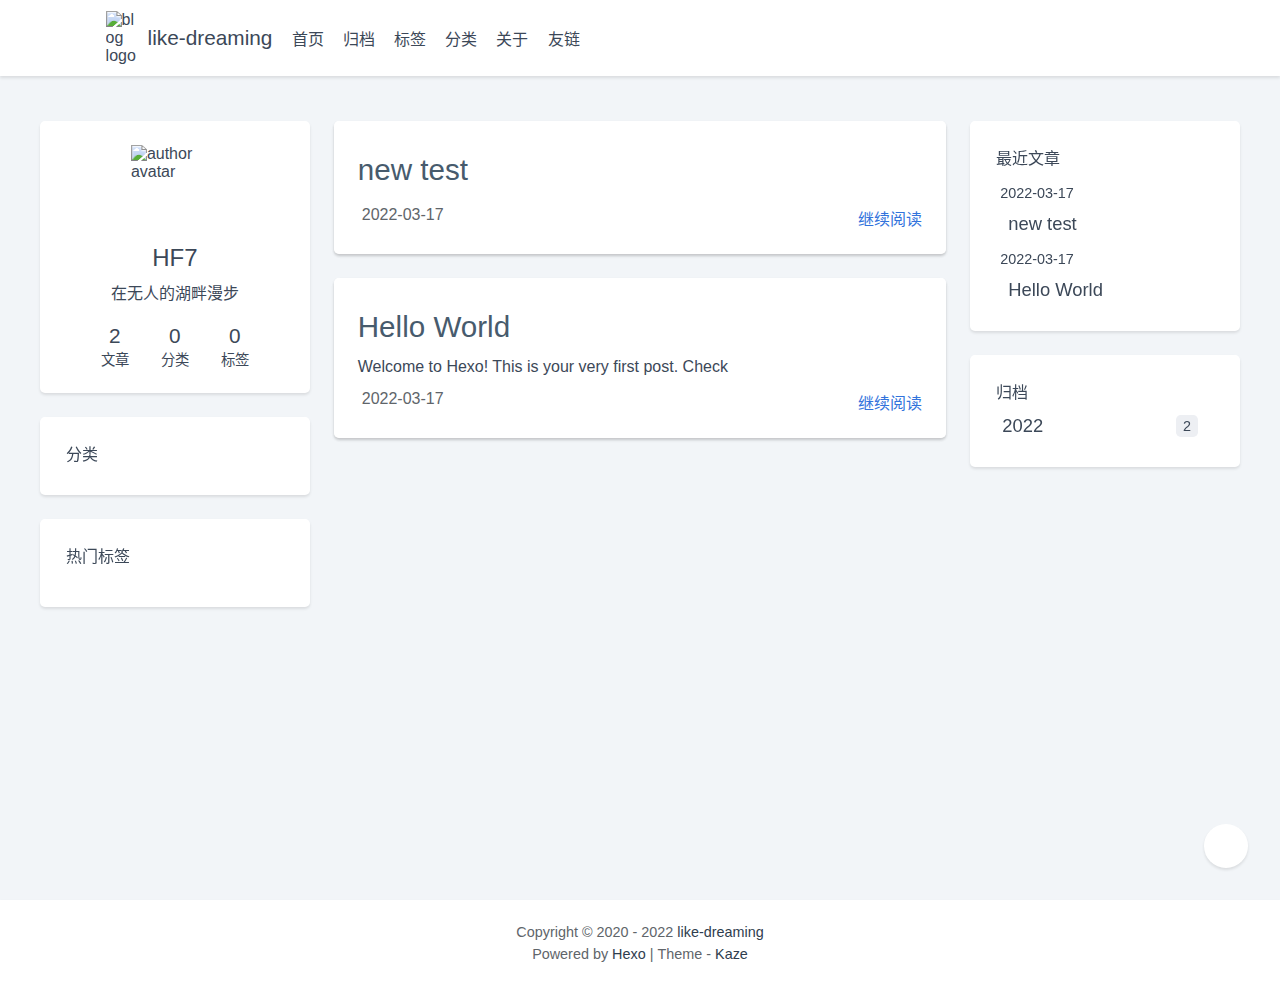
==== commit e44353ad: "Site updated: 2022-03-17 19:28:17" ====
--- a/index.html
+++ b/index.html
@@ -18,12 +18,12 @@
   <link 
     rel="icon" 
     href="https://demo.theme-kaze.top/img/Kaze.png">
-  <title>theme-kaze demo</title>
+  <title>like-dreaming</title>
   
     
       <meta 
         property="og:title" 
-        content="theme-kaze demo">
+        content="like-dreaming">
     
     
       <meta 
@@ -156,7 +156,7 @@
           src="https://demo.theme-kaze.top/img/Kaze.png" 
           alt="blog logo">
       
-      <span class="navbar-logo-dsc">theme-kaze demo</span>
+      <span class="navbar-logo-dsc">like-dreaming</span>
     </span>
   </div>
   <div class="navbar-menu">
@@ -309,8 +309,8 @@
     height="88"
     alt="author avatar">
 
-<p class="author-name">theme-kaze</p>
-<p class="author-description">designed by theme-kaze</p>
+<p class="author-name">HF7</p>
+<p class="author-description">在无人的湖畔漫步</p>
 <div class="author-message">
   <a 
     class="author-posts-count" 
@@ -491,7 +491,7 @@
         <a 
           href="/" 
           class="footer-link">
-          theme-kaze demo
+          like-dreaming
         </a>
       </div>
     </div>
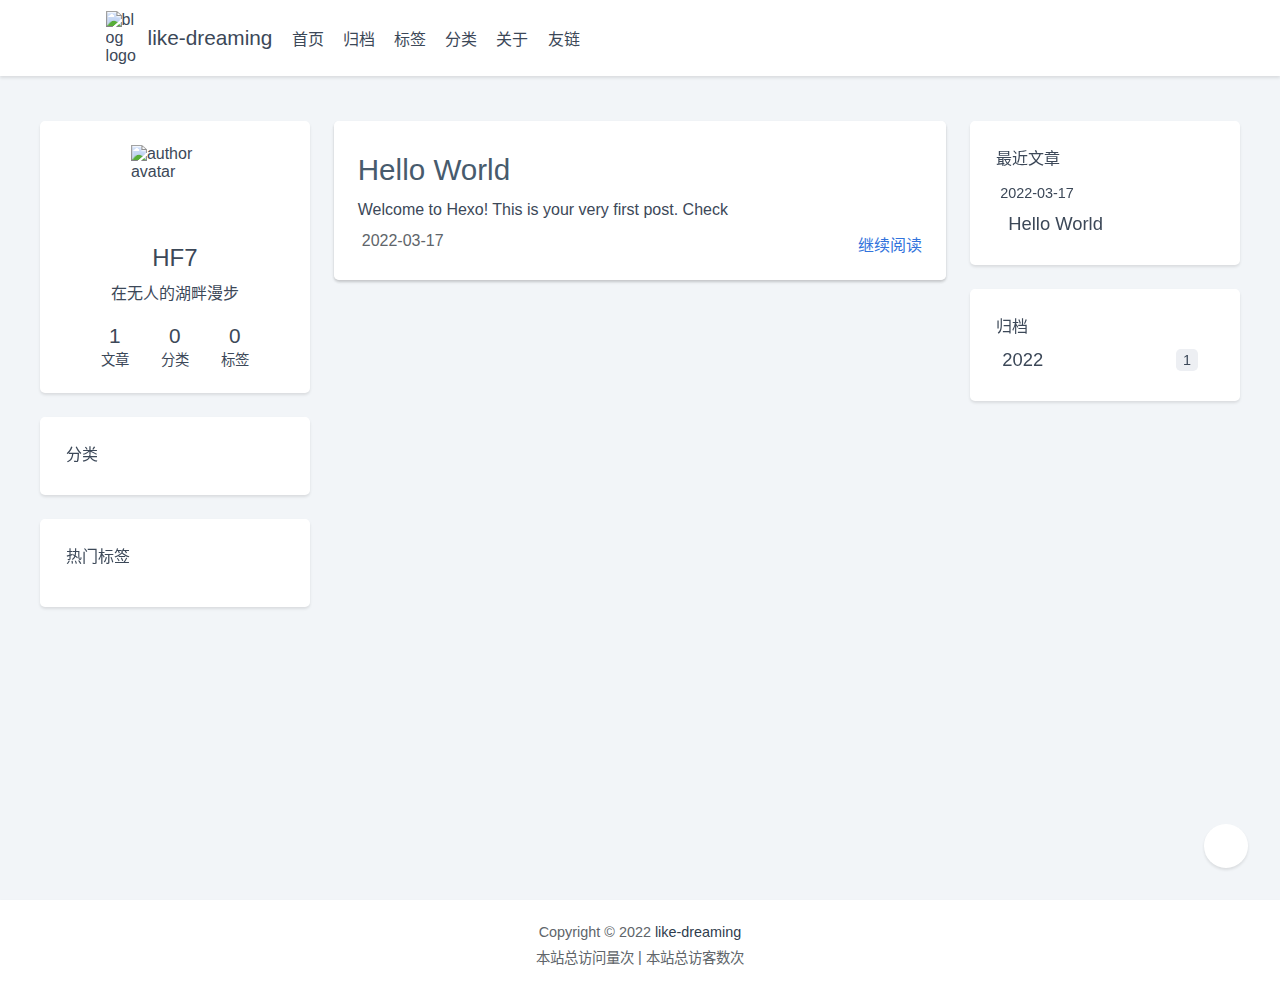
==== commit 9e9738d1: "Site updated: 2022-03-20 18:33:32" ====
--- a/index.html
+++ b/index.html
@@ -14,7 +14,7 @@
     id="theme-color">
   <meta 
     name="description" 
-    content="Likedreaming&#39;s blogs">
+    content="Likedreaming">
   <link 
     rel="icon" 
     href="https://demo.theme-kaze.top/img/Kaze.png">
@@ -242,35 +242,6 @@
   <div class="card">
     
     <article class="card card-content">
-      <a href="/2022/03/17/new-test/">
-        <h1 class="post-title">
-          new test
-        </h1>
-      </a>
-      <div class="card-excerpt">
-        
-          
-        
-      </div>
-      <div class="card-post-footer">
-        <div class="post-meta">
-          <time datetime="2022-03-17T09:17:03.000Z">
-            <i 
-              class="iconfont icon-calendar" 
-              style="margin-right: 2px;">
-            </i>
-            <span>2022-03-17</span>
-          </time>
-          
-        </div>
-        <a href="/2022/03/17/new-test/">继续阅读 </a>
-      </div>
-    </article>
-  </div>
-
-  <div class="card">
-    
-    <article class="card card-content">
       <a href="/2022/03/17/hello-world/">
         <h1 class="post-title">
           Hello World
@@ -315,7 +286,7 @@
   <a 
     class="author-posts-count" 
     href="/archives">
-    <span>2</span>
+    <span>1</span>
     <span>文章</span>
   </a>
   <a 
@@ -384,16 +355,12 @@
         
       
     
-      
-        
-      
-    
     
       <a 
         href="/archives/2022" 
         class="archive-card-list-item">
         2022
-        <span class="archive-card-list-item-badge">2</span>
+        <span class="archive-card-list-item-badge">1</span>
       </a>
     
   </div>
@@ -419,11 +386,6 @@
     
       <div class="recent-posts-item">
         <div class="recent-posts-item-title">2022-03-17</div>
-        <a href="/2022/03/17/new-test/"><div class="recent-posts-item-content">new test</div></a>
-      </div>
-    
-      <div class="recent-posts-item">
-        <div class="recent-posts-item-title">2022-03-17</div>
         <a href="/2022/03/17/hello-world/"><div class="recent-posts-item-content">Hello World</div></a>
       </div>
     
@@ -450,16 +412,12 @@
         
       
     
-      
-        
-      
-    
     
       <a 
         href="/archives/2022" 
         class="archive-card-list-item">
         2022
-        <span class="archive-card-list-item-badge">2</span>
+        <span class="archive-card-list-item-badge">1</span>
       </a>
     
   </div>
@@ -480,11 +438,8 @@
         <span>
           Copyright ©
           
-            2020
+            2022
           
-          
-                - 
-                2022
           
         </span>
         &nbsp;
@@ -497,34 +452,21 @@
     </div>
 
     
+    
+    
+    
       <div class="footer-dsc">
         
-          Powered by
-          <a 
-            href="https://hexo.io/" 
-            class="footer-link" 
-            target="_blank" 
-            rel="nofollow noopener noreferrer">
-            &nbsp;Hexo
-          </a>
+          本站总访问量<span id="busuanzi_value_site_pv"></span>次
         
         
           <span>&nbsp;|&nbsp;</span>
         
         
-          Theme -
-          <a 
-            href="https://github.com/theme-kaze" 
-            class="footer-link" 
-            target="_blank"
-            rel="nofollow noopener noreferrer">
-            &nbsp;Kaze
-          </a>
-        
-      </div>
-    
-    
-    
+          本站总访客数<span id="busuanzi_value_site_uv"></span>次
+        
+      </div>
+      
     
 </footer>
  
@@ -570,6 +512,10 @@
      
      
     <script src="/js/main.js"></script> 
+    
+      <script> 
+        loadScript('/js/lib/busuanzi.min.js') 
+      </script>
      
     
       <script>
@@ -591,5 +537,9 @@
      
     
     
+      <script>
+        setTimeout(() => {localSearch("search.json")}, 0)
+      </script>
+    
   </body>
 </html>
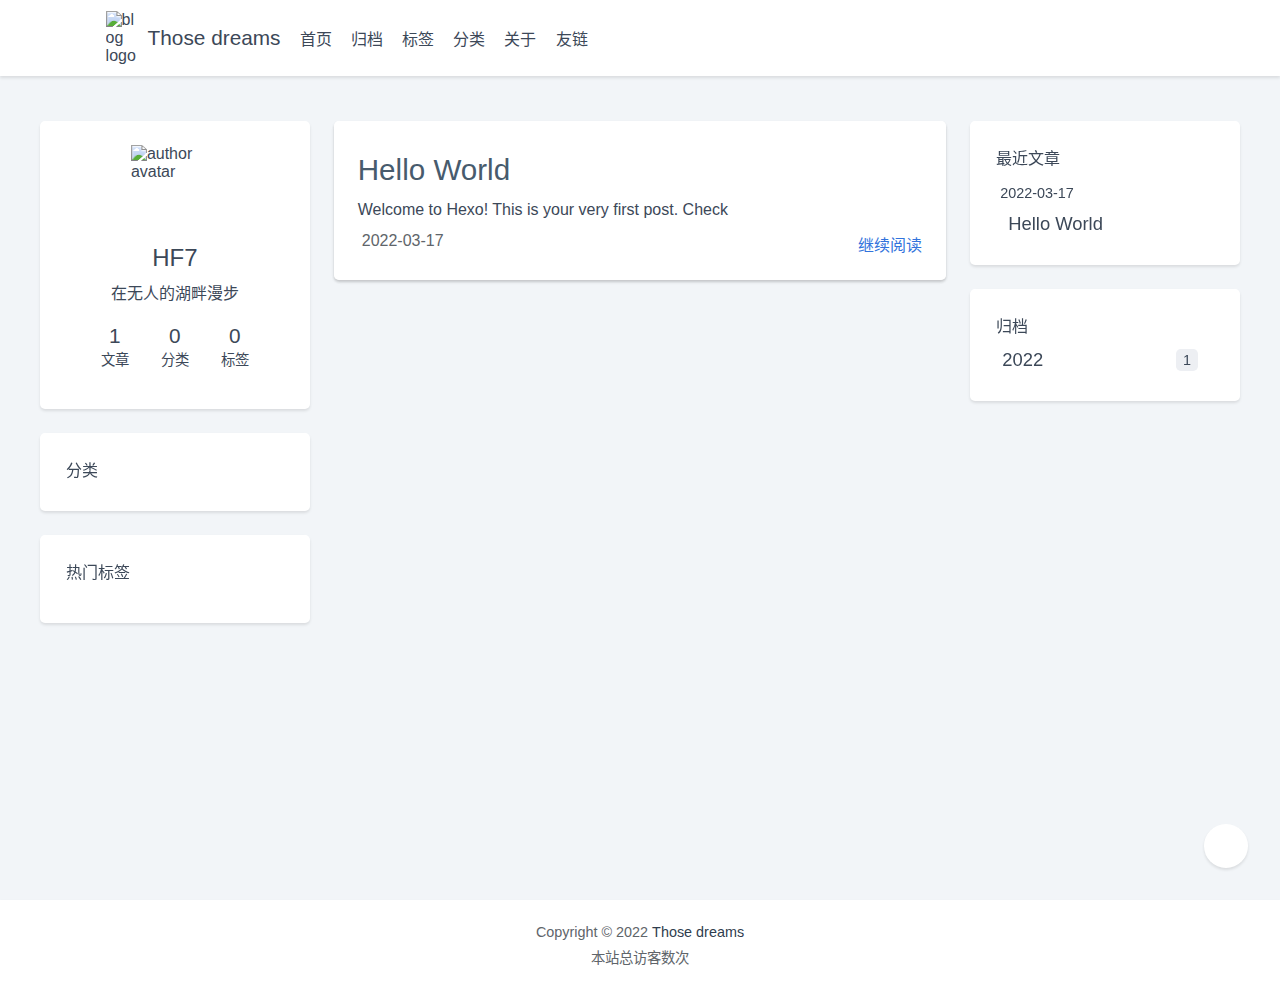
==== commit dcb45c24: "Site updated: 2022-03-20 22:30:49" ====
--- a/index.html
+++ b/index.html
@@ -17,13 +17,13 @@
     content="Likedreaming">
   <link 
     rel="icon" 
-    href="https://demo.theme-kaze.top/img/Kaze.png">
-  <title>like-dreaming</title>
+    href="https://github.com/dhf97/dhf97.github.io/raw/master/img/sylm.png">
+  <title>Those dreams</title>
   
     
       <meta 
         property="og:title" 
-        content="like-dreaming">
+        content="Those dreams">
     
     
       <meta 
@@ -33,7 +33,7 @@
     
       <meta 
         property="og:img" 
-        content="https://demo.theme-kaze.top/img/Kaze.png">
+        content="https://github.com/dhf97/dhf97.github.io/raw/master/img/sylm_1.png">
     
     
     
@@ -153,10 +153,10 @@
           class="navbar-logo-img"
           width="32"
           height="32"
-          src="https://demo.theme-kaze.top/img/Kaze.png" 
+          src="https://github.com/dhf97/dhf97.github.io/raw/master/img/sylm.png" 
           alt="blog logo">
       
-      <span class="navbar-logo-dsc">like-dreaming</span>
+      <span class="navbar-logo-dsc">Those dreams</span>
     </span>
   </div>
   <div class="navbar-menu">
@@ -274,7 +274,7 @@
               <div class="card card-author">
                 
   <img 
-    src="https://demo.theme-kaze.top/img/Kaze.png" 
+    src="https://github.com/dhf97/dhf97.github.io/raw/master/img/sylm_1.png" 
     class="author-img"
     width="88"
     height="88"
@@ -303,6 +303,16 @@
   </a>
 </div>
 
+  <div class="author-card-society">
+    
+      <div class="author-card-society-icon">
+        <a target="_blank" rel="noopener" href="https://github.com/dhf97">
+          <i class="iconfont icon-github society-icon"></i>
+        </a>
+      </div>
+    
+  </div>
+
               </div>
                <div class="sticky-tablet">
   
@@ -446,7 +456,7 @@
         <a 
           href="/" 
           class="footer-link">
-          like-dreaming
+          Those dreams
         </a>
       </div>
     </div>
@@ -457,10 +467,6 @@
     
       <div class="footer-dsc">
         
-          本站总访问量<span id="busuanzi_value_site_pv"></span>次
-        
-        
-          <span>&nbsp;|&nbsp;</span>
         
         
           本站总访客数<span id="busuanzi_value_site_uv"></span>次
--- a/css/main.css
+++ b/css/main.css
@@ -464,7 +464,7 @@
 }
 @media (max-width: 862px) {
   .archive-widget {
-    display: none;
+    display: flex;
   }
 }
 .card-author {
@@ -525,7 +525,7 @@
 }
 @media (max-width: 862px) {
   .card-author {
-    display: none;
+    display: flex;
     margin-bottom: 0.8rem;
   }
 }
@@ -702,7 +702,7 @@
 }
 @media (max-width: 862px) {
   .categories-widget {
-    display: none;
+    display: flex;
   }
 }
 .image-wrapper {
@@ -1353,7 +1353,7 @@
 }
 @media (max-width: 862px) {
   .tags-widget {
-    display: none;
+    display: flex;
   }
 }
 .toc-card {
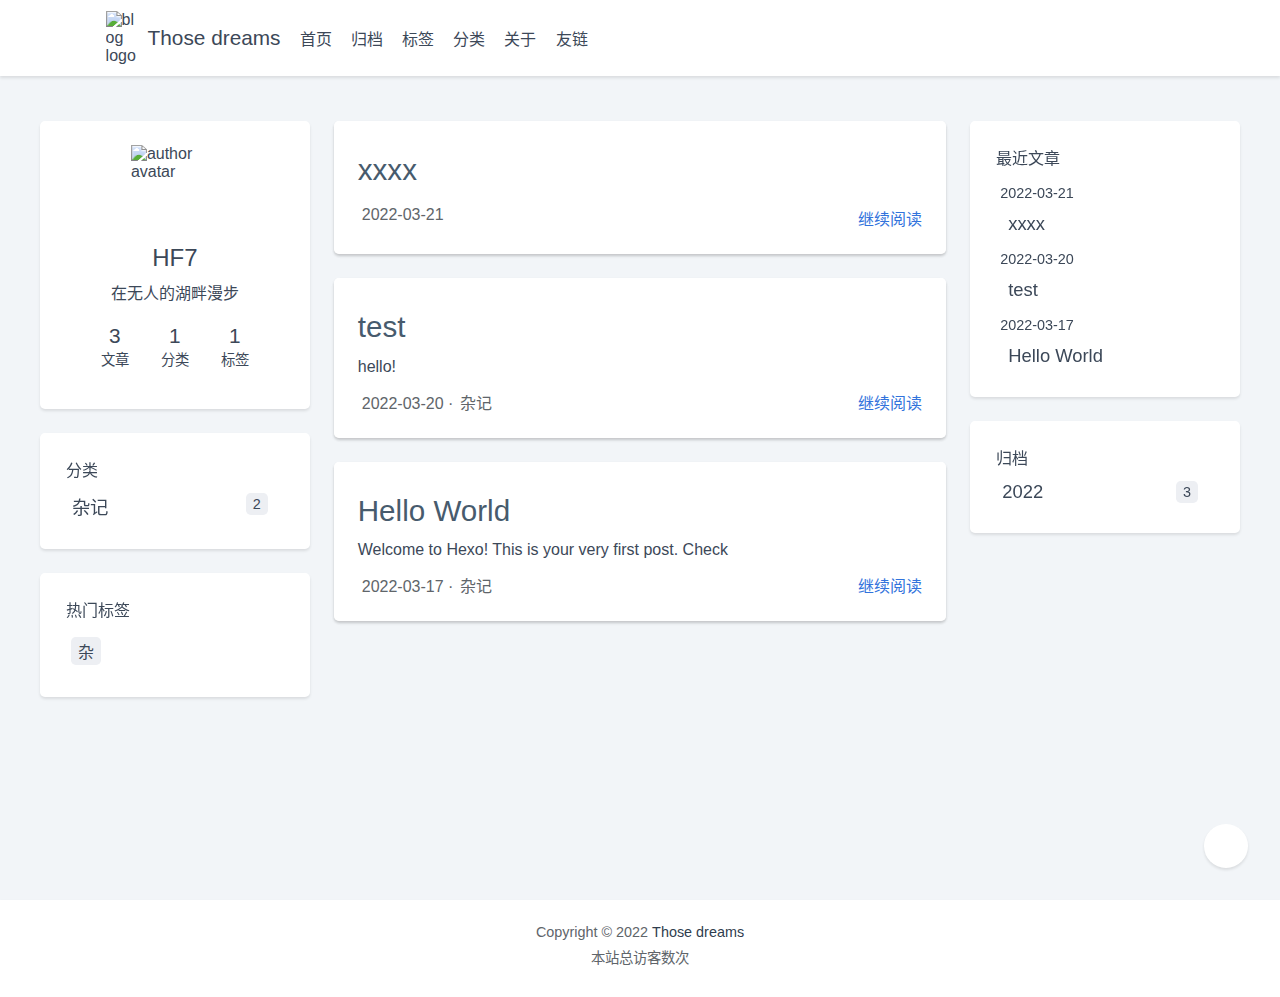
==== commit c6ce6ba3: "Site updated: 2022-03-21 09:51:54" ====
--- a/index.html
+++ b/index.html
@@ -17,7 +17,7 @@
     content="Likedreaming">
   <link 
     rel="icon" 
-    href="https://github.com/dhf97/dhf97.github.io/raw/master/img/sylm.png">
+    href="https://github.com/dhf97/Markdown/raw/main/img/sylm.png">
   <title>Those dreams</title>
   
     
@@ -33,7 +33,7 @@
     
       <meta 
         property="og:img" 
-        content="https://github.com/dhf97/dhf97.github.io/raw/master/img/sylm_1.png">
+        content="https://github.com/dhf97/Markdown/raw/main/img/sylm_1.png">
     
     
     
@@ -132,6 +132,9 @@
   
   
   
+    
+    <link rel="prefetch" href="//cdn-city.livere.com/js/embed.dist.js" as="script">
+  
   
   
   <link rel="stylesheet" href="/css/main.css">
@@ -153,7 +156,7 @@
           class="navbar-logo-img"
           width="32"
           height="32"
-          src="https://github.com/dhf97/dhf97.github.io/raw/master/img/sylm.png" 
+          src="https://github.com/dhf97/Markdown/raw/main/img/sylm.png" 
           alt="blog logo">
       
       <span class="navbar-logo-dsc">Those dreams</span>
@@ -242,6 +245,79 @@
   <div class="card">
     
     <article class="card card-content">
+      <a href="/2022/03/21/xxxx/">
+        <h1 class="post-title">
+          xxxx
+        </h1>
+      </a>
+      <div class="card-excerpt">
+        
+          
+        
+      </div>
+      <div class="card-post-footer">
+        <div class="post-meta">
+          <time datetime="2022-03-21T01:41:28.000Z">
+            <i 
+              class="iconfont icon-calendar" 
+              style="margin-right: 2px;">
+            </i>
+            <span>2022-03-21</span>
+          </time>
+          
+        </div>
+        <a href="/2022/03/21/xxxx/">继续阅读 </a>
+      </div>
+    </article>
+  </div>
+
+  <div class="card">
+    
+    <article class="card card-content">
+      <a href="/2022/03/20/test/">
+        <h1 class="post-title">
+          test
+        </h1>
+      </a>
+      <div class="card-excerpt">
+        
+          hello!
+
+        
+      </div>
+      <div class="card-post-footer">
+        <div class="post-meta">
+          <time datetime="2022-03-20T15:04:13.000Z">
+            <i 
+              class="iconfont icon-calendar" 
+              style="margin-right: 2px;">
+            </i>
+            <span>2022-03-20</span>
+          </time>
+          
+            
+            
+              
+            
+            <span class="dot"></span>
+            
+              
+              <a 
+                href="/categories/%E6%9D%82%E8%AE%B0/" 
+                class="post-meta-link">
+                杂记
+              </a>
+            
+          
+        </div>
+        <a href="/2022/03/20/test/">继续阅读 </a>
+      </div>
+    </article>
+  </div>
+
+  <div class="card">
+    
+    <article class="card card-content">
       <a href="/2022/03/17/hello-world/">
         <h1 class="post-title">
           Hello World
@@ -262,6 +338,20 @@
             <span>2022-03-17</span>
           </time>
           
+            
+            
+              
+            
+            <span class="dot"></span>
+            
+              
+              <a 
+                href="/categories/%E6%9D%82%E8%AE%B0/" 
+                class="post-meta-link">
+                杂记
+              </a>
+            
+          
         </div>
         <a href="/2022/03/17/hello-world/">继续阅读 </a>
       </div>
@@ -274,7 +364,7 @@
               <div class="card card-author">
                 
   <img 
-    src="https://github.com/dhf97/dhf97.github.io/raw/master/img/sylm_1.png" 
+    src="https://github.com/dhf97/Markdown/raw/main/img/sylm_1.png" 
     class="author-img"
     width="88"
     height="88"
@@ -286,19 +376,19 @@
   <a 
     class="author-posts-count" 
     href="/archives">
-    <span>1</span>
+    <span>3</span>
     <span>文章</span>
   </a>
   <a 
     class="author-categories-count" 
     href="/categories">
-    <span>0</span>
+    <span>1</span>
     <span>分类</span>
   </a>
   <a 
     class="author-tags-count" 
     href="/tags">
-    <span>0</span>
+    <span>1</span>
     <span>标签</span>
   </a>
 </div>
@@ -328,6 +418,13 @@
   </div>
   <div class="categories-list">
     
+      <a href="/categories/%E6%9D%82%E8%AE%B0/">
+        <div class="categories-list-item">
+          杂记
+          <span class="categories-list-item-badge">2</span>
+        </div>
+      </a>
+    
   </div>
 </div>
   </article>
@@ -342,6 +439,12 @@
   </div>
   <div class="tags-list">
     
+      <a 
+        href="/tags/%E6%9D%82/" 
+        title="杂">
+        <div class="tags-list-item">杂</div>
+      </a>
+    
   </div>
 </div>
   </article>
@@ -365,12 +468,20 @@
         
       
     
+      
+        
+      
+    
+      
+        
+      
+    
     
       <a 
         href="/archives/2022" 
         class="archive-card-list-item">
         2022
-        <span class="archive-card-list-item-badge">1</span>
+        <span class="archive-card-list-item-badge">3</span>
       </a>
     
   </div>
@@ -395,6 +506,16 @@
   <div class="recent-posts-list">
     
       <div class="recent-posts-item">
+        <div class="recent-posts-item-title">2022-03-21</div>
+        <a href="/2022/03/21/xxxx/"><div class="recent-posts-item-content">xxxx</div></a>
+      </div>
+    
+      <div class="recent-posts-item">
+        <div class="recent-posts-item-title">2022-03-20</div>
+        <a href="/2022/03/20/test/"><div class="recent-posts-item-content">test</div></a>
+      </div>
+    
+      <div class="recent-posts-item">
         <div class="recent-posts-item-title">2022-03-17</div>
         <a href="/2022/03/17/hello-world/"><div class="recent-posts-item-content">Hello World</div></a>
       </div>
@@ -422,12 +543,20 @@
         
       
     
+      
+        
+      
+    
+      
+        
+      
+    
     
       <a 
         href="/archives/2022" 
         class="archive-card-list-item">
         2022
-        <span class="archive-card-list-item-badge">1</span>
+        <span class="archive-card-list-item-badge">3</span>
       </a>
     
   </div>
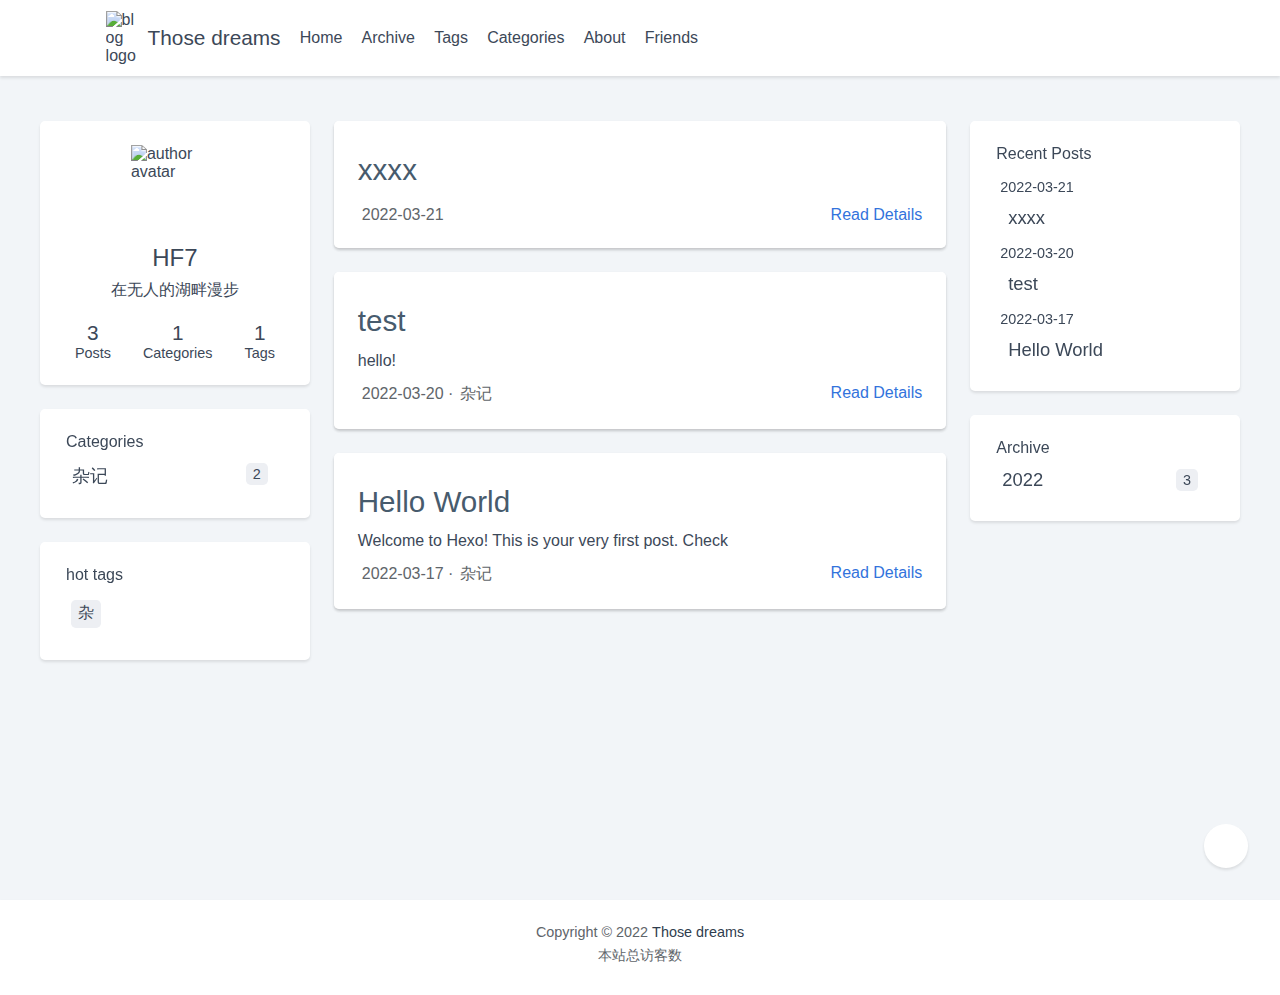
==== commit 63701d85: "Site updated: 2022-03-21 23:21:23" ====
--- a/index.html
+++ b/index.html
@@ -1,680 +1 @@
-<!DOCTYPE html>
-<html lang="zh-CN">
-  <head>
-  <meta charset="UTF-8">
-  <meta 
-    name="viewport"
-    content="width=device-width, initial-scale=1.0, minimum-scale=1.0">
-  <meta 
-    http-equiv="X-UA-Compatible" 
-    content="ie=edge">
-  <meta 
-    name="theme-color" 
-    content="#fff" 
-    id="theme-color">
-  <meta 
-    name="description" 
-    content="Likedreaming">
-  <link 
-    rel="icon" 
-    href="https://github.com/dhf97/Markdown/raw/main/img/sylm.png">
-  <title>Those dreams</title>
-  
-    
-      <meta 
-        property="og:title" 
-        content="Those dreams">
-    
-    
-      <meta 
-        property="og:url" 
-        content="https://dhf97.github.io/index.html">
-    
-    
-      <meta 
-        property="og:img" 
-        content="https://github.com/dhf97/Markdown/raw/main/img/sylm_1.png">
-    
-    
-    
-  
-  <script>
-    function loadScript(url, cb) {
-      var script = document.createElement('script');
-      script.src = url;
-      if (cb) script.onload = cb;
-      script.async = true;
-      document.body.appendChild(script);
-    }
-    function loadCSS(href, data, attr) {
-      var sheet = document.createElement('link');
-      sheet.ref = 'stylesheet';
-      sheet.href = href;
-      sheet.dataset[data] = attr;
-      document.head.appendChild(sheet);
-    }
-    function changeCSS(cssFile, data, attr) {
-      var oldlink = document.querySelector(data);
-      var newlink = document.createElement("link");
-      newlink.setAttribute("rel", "stylesheet");
-      newlink.setAttribute("href", cssFile);
-      newlink.dataset.prism = attr;
-      document.head.replaceChild(newlink, oldlink);
-    }
-  </script>
-  
-    
-  
-  <script>
-    // control reverse button
-    var reverseDarkList = {
-      dark: 'light',
-      light: 'dark'
-    };
-    var themeColor = {
-      dark: '#1c1c1e',
-      light: '#fff'
-    }
-    // get the data of css prefers-color-scheme
-    var getCssMediaQuery = function() {
-      return window.matchMedia('(prefers-color-scheme: dark)').matches ? 'dark' : 'light';
-    };
-    // reverse current darkmode setting function
-    var reverseDarkModeSetting = function() {
-      var setting = localStorage.getItem('user-color-scheme');
-      if(reverseDarkList[setting]) {
-        setting = reverseDarkList[setting];
-      } else if(setting === null) {
-        setting = reverseDarkList[getCssMediaQuery()];
-      } else {
-        return;
-      }
-      localStorage.setItem('user-color-scheme', setting);
-      return setting;
-    };
-    // apply current darkmode setting
-  </script>
-  
-    <script>
-      var setDarkmode = function(mode) {
-      var setting = mode || localStorage.getItem('user-color-scheme');
-      if(setting === getCssMediaQuery()) {
-        document.documentElement.removeAttribute('data-user-color-scheme');
-        localStorage.removeItem('user-color-scheme');
-        document.getElementById('theme-color').content = themeColor[setting];
-        document.getElementById('theme-color').dataset.mode = setting;
-      } else if(reverseDarkList[setting]) {
-        document.documentElement.setAttribute('data-user-color-scheme', setting);
-        document.getElementById('theme-color').content = themeColor[setting];
-        document.getElementById('theme-color').dataset.mode = setting;
-      } else {
-        document.documentElement.removeAttribute('data-user-color-scheme');
-        localStorage.removeItem('user-color-scheme');
-        document.getElementById('theme-color').content = themeColor[getCssMediaQuery()];
-        document.getElementById('theme-color').dataset.mode = getCssMediaQuery();
-      }
-    };
-    setDarkmode();
-    </script>
-  
-  
-  <link rel="preload" href="//at.alicdn.com/t/font_1946621_i1kgafibvw.css" as="style" >
-  <link rel="preload" href="//at.alicdn.com/t/font_1952792_89b4ac4k4up.css" as="style" >
-  
-  
-    <link rel="preload" href="/js/lib/lightbox/baguetteBox.min.js" as="script">
-    <link rel="preload" href="/js/lib/lightbox/baguetteBox.min.css" as="style" >
-  
-  
-    <link rel="preload" href="/js/lib/lozad.min.js" as="script">
-  
-  
-  
-  
-  
-    
-    <link rel="prefetch" href="//cdn-city.livere.com/js/embed.dist.js" as="script">
-  
-  
-  
-  <link rel="stylesheet" href="/css/main.css">
-  
-  <link rel="stylesheet" href="//at.alicdn.com/t/font_1946621_i1kgafibvw.css">
-  
-  <link rel="stylesheet" href="//at.alicdn.com/t/font_1952792_89b4ac4k4up.css">
-  
-<meta name="generator" content="Hexo 5.4.1"></head>
-
-  <body>
-    <div class="wrapper">
-       
-      <nav class="navbar">
-  <div class="navbar-logo">
-    <span class="navbar-logo-main">
-      
-        <img 
-          class="navbar-logo-img"
-          width="32"
-          height="32"
-          src="https://github.com/dhf97/Markdown/raw/main/img/sylm.png" 
-          alt="blog logo">
-      
-      <span class="navbar-logo-dsc">Those dreams</span>
-    </span>
-  </div>
-  <div class="navbar-menu">
-    
-      <a 
-        href="/" 
-        class="navbar-menu-item">
-        
-          首页
-        
-      </a>
-    
-      <a 
-        href="/archives" 
-        class="navbar-menu-item">
-        
-          归档
-        
-      </a>
-    
-      <a 
-        href="/tags" 
-        class="navbar-menu-item">
-        
-          标签
-        
-      </a>
-    
-      <a 
-        href="/categories" 
-        class="navbar-menu-item">
-        
-          分类
-        
-      </a>
-    
-      <a 
-        href="/about" 
-        class="navbar-menu-item">
-        
-          关于
-        
-      </a>
-    
-      <a 
-        href="/links" 
-        class="navbar-menu-item">
-        
-          友链
-        
-      </a>
-    
-    <a 
-      class="navbar-menu-item darknavbar" 
-      id="dark">
-      <i class="iconfont icon-weather"></i>
-    </a>
-    <a 
-      class="navbar-menu-item searchnavbar" 
-      id="search">
-      <i 
-        class="iconfont icon-search" 
-        style="font-size: 1.2rem; font-weight: 400;">
-      </i>
-    </a>
-  </div>
-</nav> 
-      
-      <div 
-        id="local-search" 
-        style="display: none">
-        <input
-          class="navbar-menu-item"
-          id="search-input"
-          placeholder="请输入搜索内容..." />
-        <div id="search-content"></div>
-      </div>
-      
-      <div class="section-wrap">
-        <div class="container">
-          <div class="columns">
-            <main class="main-column">
-  <div class="card">
-    
-    <article class="card card-content">
-      <a href="/2022/03/21/xxxx/">
-        <h1 class="post-title">
-          xxxx
-        </h1>
-      </a>
-      <div class="card-excerpt">
-        
-          
-        
-      </div>
-      <div class="card-post-footer">
-        <div class="post-meta">
-          <time datetime="2022-03-21T01:41:28.000Z">
-            <i 
-              class="iconfont icon-calendar" 
-              style="margin-right: 2px;">
-            </i>
-            <span>2022-03-21</span>
-          </time>
-          
-        </div>
-        <a href="/2022/03/21/xxxx/">继续阅读 </a>
-      </div>
-    </article>
-  </div>
-
-  <div class="card">
-    
-    <article class="card card-content">
-      <a href="/2022/03/20/test/">
-        <h1 class="post-title">
-          test
-        </h1>
-      </a>
-      <div class="card-excerpt">
-        
-          hello!
-
-        
-      </div>
-      <div class="card-post-footer">
-        <div class="post-meta">
-          <time datetime="2022-03-20T15:04:13.000Z">
-            <i 
-              class="iconfont icon-calendar" 
-              style="margin-right: 2px;">
-            </i>
-            <span>2022-03-20</span>
-          </time>
-          
-            
-            
-              
-            
-            <span class="dot"></span>
-            
-              
-              <a 
-                href="/categories/%E6%9D%82%E8%AE%B0/" 
-                class="post-meta-link">
-                杂记
-              </a>
-            
-          
-        </div>
-        <a href="/2022/03/20/test/">继续阅读 </a>
-      </div>
-    </article>
-  </div>
-
-  <div class="card">
-    
-    <article class="card card-content">
-      <a href="/2022/03/17/hello-world/">
-        <h1 class="post-title">
-          Hello World
-        </h1>
-      </a>
-      <div class="card-excerpt">
-        
-          Welcome to Hexo! This is your very first post. Check 
-        
-      </div>
-      <div class="card-post-footer">
-        <div class="post-meta">
-          <time datetime="2022-03-17T06:25:58.436Z">
-            <i 
-              class="iconfont icon-calendar" 
-              style="margin-right: 2px;">
-            </i>
-            <span>2022-03-17</span>
-          </time>
-          
-            
-            
-              
-            
-            <span class="dot"></span>
-            
-              
-              <a 
-                href="/categories/%E6%9D%82%E8%AE%B0/" 
-                class="post-meta-link">
-                杂记
-              </a>
-            
-          
-        </div>
-        <a href="/2022/03/17/hello-world/">继续阅读 </a>
-      </div>
-    </article>
-  </div>
-
-</main>
-            <aside class="left-column">
-              
-              <div class="card card-author">
-                
-  <img 
-    src="https://github.com/dhf97/Markdown/raw/main/img/sylm_1.png" 
-    class="author-img"
-    width="88"
-    height="88"
-    alt="author avatar">
-
-<p class="author-name">HF7</p>
-<p class="author-description">在无人的湖畔漫步</p>
-<div class="author-message">
-  <a 
-    class="author-posts-count" 
-    href="/archives">
-    <span>3</span>
-    <span>文章</span>
-  </a>
-  <a 
-    class="author-categories-count" 
-    href="/categories">
-    <span>1</span>
-    <span>分类</span>
-  </a>
-  <a 
-    class="author-tags-count" 
-    href="/tags">
-    <span>1</span>
-    <span>标签</span>
-  </a>
-</div>
-
-  <div class="author-card-society">
-    
-      <div class="author-card-society-icon">
-        <a target="_blank" rel="noopener" href="https://github.com/dhf97">
-          <i class="iconfont icon-github society-icon"></i>
-        </a>
-      </div>
-    
-  </div>
-
-              </div>
-               <div class="sticky-tablet">
-  
-  
-  
-  <article class="card card-content categories-widget">
-    <div class="categories-card">
-  <div class="categories-header">
-    <i 
-      class="iconfont icon-fenlei" 
-      style="padding-right: 2px;">
-    </i>分类
-  </div>
-  <div class="categories-list">
-    
-      <a href="/categories/%E6%9D%82%E8%AE%B0/">
-        <div class="categories-list-item">
-          杂记
-          <span class="categories-list-item-badge">2</span>
-        </div>
-      </a>
-    
-  </div>
-</div>
-  </article>
-  
-  <article class="card card-content tags-widget">
-    <div class="tags-card">
-  <div class="tags-header">
-    <i 
-      class="iconfont icon-biaoqian" 
-      style="padding-right: 2px;">
-    </i>热门标签
-  </div>
-  <div class="tags-list">
-    
-      <a 
-        href="/tags/%E6%9D%82/" 
-        title="杂">
-        <div class="tags-list-item">杂</div>
-      </a>
-    
-  </div>
-</div>
-  </article>
-  
-  
-    <article class="card card-content widescreen-archive archive-widget">
-      <div class="archive-card">
-  <div class="archive-card-header">
-    <i 
-      class="iconfont icon-wodebaobiao" 
-      style="padding-right: 2px;">
-    </i>归档
-  </div>
-  <div class="archive-card-list">
-    
-    
-    
-      
-        
-        
-        
-      
-    
-      
-        
-      
-    
-      
-        
-      
-    
-    
-      <a 
-        href="/archives/2022" 
-        class="archive-card-list-item">
-        2022
-        <span class="archive-card-list-item-badge">3</span>
-      </a>
-    
-  </div>
-</div>
-    </article>
-  
-</div>
-            </aside>
-            <aside class="right-column">
-              <div class="sticky-widescreen">
-  
-  
-  
-  <article class="card card-content">
-    <div class="recent-posts-card">
-  <div class="recent-posts-header">
-    <i 
-      class="iconfont icon-wenzhang_huaban" 
-      style="padding-right: 2px;">
-    </i>最近文章
-  </div>
-  <div class="recent-posts-list">
-    
-      <div class="recent-posts-item">
-        <div class="recent-posts-item-title">2022-03-21</div>
-        <a href="/2022/03/21/xxxx/"><div class="recent-posts-item-content">xxxx</div></a>
-      </div>
-    
-      <div class="recent-posts-item">
-        <div class="recent-posts-item-title">2022-03-20</div>
-        <a href="/2022/03/20/test/"><div class="recent-posts-item-content">test</div></a>
-      </div>
-    
-      <div class="recent-posts-item">
-        <div class="recent-posts-item-title">2022-03-17</div>
-        <a href="/2022/03/17/hello-world/"><div class="recent-posts-item-content">Hello World</div></a>
-      </div>
-    
-  </div>
-</div>
-  </article>
-  
-  
-    <article class="card card-content">
-      <div class="archive-card">
-  <div class="archive-card-header">
-    <i 
-      class="iconfont icon-wodebaobiao" 
-      style="padding-right: 2px;">
-    </i>归档
-  </div>
-  <div class="archive-card-list">
-    
-    
-    
-      
-        
-        
-        
-      
-    
-      
-        
-      
-    
-      
-        
-      
-    
-    
-      <a 
-        href="/archives/2022" 
-        class="archive-card-list-item">
-        2022
-        <span class="archive-card-list-item-badge">3</span>
-      </a>
-    
-  </div>
-</div>
-    </article>
-  
-</div>
-            </aside>
-          </div>
-        </div>
-      </div>
-    </div>
-     
-    <footer class="footer">
-  <div class="footer-container">
-    <div>
-      <div class="footer-dsc">
-        <span>
-          Copyright ©
-          
-            2022
-          
-          
-        </span>
-        &nbsp;
-        <a 
-          href="/" 
-          class="footer-link">
-          Those dreams
-        </a>
-      </div>
-    </div>
-
-    
-    
-    
-    
-      <div class="footer-dsc">
-        
-        
-        
-          本站总访客数<span id="busuanzi_value_site_uv"></span>次
-        
-      </div>
-      
-    
-</footer>
- 
-    
-  <a 
-    role="button" 
-    id="scrollbutton" 
-    class="basebutton" 
-    aria-label="回到顶部">
-    <i class="iconfont icon-arrowleft button-icon"></i>
-  </a>
-
-<a 
-  role="button" 
-  id="menubutton"
-  aria-label="menu button"
-  class="basebutton">
-  <i class="iconfont icon-menu button-icon"></i>
-</a>
-<a 
-  role="button" 
-  id="popbutton" 
-  class="basebutton" 
-  aria-label="控制中心">
-  <i class="iconfont icon-expand button-icon"></i>
-</a>
-<a 
-  role="button" 
-  id="darkbutton" 
-  class="basebutton darkwidget" 
-  aria-label="夜色模式">
-  <i class="iconfont icon-weather button-icon"></i>
-</a>
-<a 
-  role="button" 
-  id="searchbutton" 
-  class="basebutton searchwidget" 
-  aria-label="搜索">
-  <i class="iconfont icon-search button-icon"></i>
-</a> 
-     
-     
-     
-     
-    <script src="/js/main.js"></script> 
-    
-      <script> 
-        loadScript('/js/lib/busuanzi.min.js') 
-      </script>
-     
-    
-      <script>
-        var addLazyload = function () {
-          var observer = lozad('.lozad', {
-            load: function (el) {
-              el.srcset = el.getAttribute('data-src')
-            },
-            loaded: function (el) {
-              el.classList.add('loaded')
-            },
-          })
-          observer.observe()
-        }
-      </script>
-      <script>
-        loadScript('/js/lib/lozad.min.js', addLazyload)
-      </script>
-     
-    
-    
-      <script>
-        setTimeout(() => {localSearch("search.json")}, 0)
-      </script>
-    
-  </body>
-</html>
+<!DOCTYPE html><html lang="en"><head><meta charset="UTF-8"><meta content="width=device-width,initial-scale=1,minimum-scale=1" name="viewport"><meta content="ie=edge" http-equiv="X-UA-Compatible"><meta content="#fff" name="theme-color" id="theme-color"><meta content="Hexo" name="description"><link href="https://github.com/dhf97/Markdown/raw/main/img/sylm.png" rel="icon"><title>Those dreams</title><meta content="Those dreams" property="og:title"><meta content="https://dhf97.github.io/index.html" property="og:url"><meta content="https://github.com/dhf97/Markdown/raw/main/img/sylm_1.png" property="og:img"><script>function loadScript(e,t){var n=document.createElement("script");n.src=e,t&&(n.onload=t),n.async=!0,document.body.appendChild(n)}function loadCSS(e,t,n){var a=document.createElement("link");a.ref="stylesheet",a.href=e,a.dataset[t]=n,document.head.appendChild(a)}function changeCSS(e,t,n){var t=document.querySelector(t),a=document.createElement("link");a.setAttribute("rel","stylesheet"),a.setAttribute("href",e),a.dataset.prism=n,document.head.replaceChild(a,t)}</script><script>var reverseDarkList={dark:"light",light:"dark"},themeColor={dark:"#1c1c1e",light:"#fff"},getCssMediaQuery=function(){return window.matchMedia("(prefers-color-scheme: dark)").matches?"dark":"light"},reverseDarkModeSetting=function(){var e=localStorage.getItem("user-color-scheme");if(reverseDarkList[e])e=reverseDarkList[e];else{if(null!==e)return;e=reverseDarkList[getCssMediaQuery()]}return localStorage.setItem("user-color-scheme",e),e}</script><script>var setDarkmode=function(e){e=e||localStorage.getItem("user-color-scheme");e===getCssMediaQuery()?(document.documentElement.removeAttribute("data-user-color-scheme"),localStorage.removeItem("user-color-scheme"),document.getElementById("theme-color").content=themeColor[e],document.getElementById("theme-color").dataset.mode=e):reverseDarkList[e]?(document.documentElement.setAttribute("data-user-color-scheme",e),document.getElementById("theme-color").content=themeColor[e],document.getElementById("theme-color").dataset.mode=e):(document.documentElement.removeAttribute("data-user-color-scheme"),localStorage.removeItem("user-color-scheme"),document.getElementById("theme-color").content=themeColor[getCssMediaQuery()],document.getElementById("theme-color").dataset.mode=getCssMediaQuery())};setDarkmode()</script><link href="//at.alicdn.com/t/font_1946621_i1kgafibvw.css" rel="preload" as="style"><link href="//at.alicdn.com/t/font_1952792_89b4ac4k4up.css" rel="preload" as="style"><link href="/js/lib/lightbox/baguetteBox.min.js" rel="preload" as="script"><link href="/js/lib/lightbox/baguetteBox.min.css" rel="preload" as="style"><link href="/js/lib/lozad.min.js" rel="preload" as="script"><link href="//cdn-city.livere.com/js/embed.dist.js" rel="prefetch" as="script"><link href="/css/main.css" rel="stylesheet"><link href="//at.alicdn.com/t/font_1946621_i1kgafibvw.css" rel="stylesheet"><link href="//at.alicdn.com/t/font_1952792_89b4ac4k4up.css" rel="stylesheet"><meta content="Hexo 5.4.1" name="generator"></head><body><div class="wrapper"><nav class="navbar"><div class="navbar-logo"><span class="navbar-logo-main"><img alt="blog logo" class="navbar-logo-img" height="32" src="https://github.com/dhf97/Markdown/raw/main/img/sylm.png" width="32"> <span class="navbar-logo-dsc">Those dreams</span></span></div><div class="navbar-menu"><a href="/" class="navbar-menu-item">Home </a><a href="/archives" class="navbar-menu-item">Archive </a><a href="/tags" class="navbar-menu-item">Tags </a><a href="/categories" class="navbar-menu-item">Categories </a><a href="/about" class="navbar-menu-item">About </a><a href="/links" class="navbar-menu-item">Friends </a><a class="navbar-menu-item darknavbar" id="dark"><i class="iconfont icon-weather"></i> </a><a class="navbar-menu-item searchnavbar" id="search"><i class="iconfont icon-search" style="font-size:1.2rem;font-weight:400"></i></a></div></nav><div id="local-search" style="display:none"><input class="navbar-menu-item" id="search-input" placeholder="请输入搜索内容..."><div id="search-content"></div></div><div class="section-wrap"><div class="container"><div class="columns"><main class="main-column"><div class="card"><article class="card card-content"><a href="/2022/03/21/xxxx/"><h1 class="post-title">xxxx</h1></a><div class="card-excerpt"></div><div class="card-post-footer"><div class="post-meta"><time datetime="2022-03-21T01:41:28.000Z"><i class="iconfont icon-calendar" style="margin-right:2px"></i> <span>2022-03-21</span></time></div><a href="/2022/03/21/xxxx/">Read Details</a></div></article></div><div class="card"><article class="card card-content"><a href="/2022/03/20/test/"><h1 class="post-title">test</h1></a><div class="card-excerpt">hello!</div><div class="card-post-footer"><div class="post-meta"><time datetime="2022-03-20T15:04:13.000Z"><i class="iconfont icon-calendar" style="margin-right:2px"></i> <span>2022-03-20</span> </time><span class="dot"></span> <a href="/categories/%E6%9D%82%E8%AE%B0/" class="post-meta-link">杂记</a></div><a href="/2022/03/20/test/">Read Details</a></div></article></div><div class="card"><article class="card card-content"><a href="/2022/03/17/hello-world/"><h1 class="post-title">Hello World</h1></a><div class="card-excerpt">Welcome to Hexo! This is your very first post. Check</div><div class="card-post-footer"><div class="post-meta"><time datetime="2022-03-17T06:25:58.436Z"><i class="iconfont icon-calendar" style="margin-right:2px"></i> <span>2022-03-17</span> </time><span class="dot"></span> <a href="/categories/%E6%9D%82%E8%AE%B0/" class="post-meta-link">杂记</a></div><a href="/2022/03/17/hello-world/">Read Details</a></div></article></div></main><aside class="left-column"><div class="card card-author"><img alt="author avatar" class="author-img" height="88" src="https://github.com/dhf97/Markdown/raw/main/img/sylm_1.png" width="88"><p class="author-name">HF7</p><p class="author-description">在无人的湖畔漫步</p><div class="author-message"><a href="/archives" class="author-posts-count"><span>3</span> <span>Posts</span> </a><a href="/categories" class="author-categories-count"><span>1</span> <span>Categories</span> </a><a href="/tags" class="author-tags-count"><span>1</span> <span>Tags</span></a></div></div><div class="sticky-tablet"><article class="card card-content categories-widget"><div class="categories-card"><div class="categories-header"><i class="iconfont icon-fenlei" style="padding-right:2px"></i>Categories</div><div class="categories-list"><a href="/categories/%E6%9D%82%E8%AE%B0/"><div class="categories-list-item">杂记 <span class="categories-list-item-badge">2</span></div></a></div></div></article><article class="card card-content tags-widget"><div class="tags-card"><div class="tags-header"><i class="iconfont icon-biaoqian" style="padding-right:2px"></i>hot tags</div><div class="tags-list"><a href="/tags/%E6%9D%82/" title="杂"><div class="tags-list-item">杂</div></a></div></div></article><article class="card card-content archive-widget widescreen-archive"><div class="archive-card"><div class="archive-card-header"><i class="iconfont icon-wodebaobiao" style="padding-right:2px"></i>Archive</div><div class="archive-card-list"><a href="/archives/2022" class="archive-card-list-item">2022 <span class="archive-card-list-item-badge">3</span></a></div></div></article></div></aside><aside class="right-column"><div class="sticky-widescreen"><article class="card card-content"><div class="recent-posts-card"><div class="recent-posts-header"><i class="iconfont icon-wenzhang_huaban" style="padding-right:2px"></i>Recent Posts</div><div class="recent-posts-list"><div class="recent-posts-item"><div class="recent-posts-item-title">2022-03-21</div><a href="/2022/03/21/xxxx/"><div class="recent-posts-item-content">xxxx</div></a></div><div class="recent-posts-item"><div class="recent-posts-item-title">2022-03-20</div><a href="/2022/03/20/test/"><div class="recent-posts-item-content">test</div></a></div><div class="recent-posts-item"><div class="recent-posts-item-title">2022-03-17</div><a href="/2022/03/17/hello-world/"><div class="recent-posts-item-content">Hello World</div></a></div></div></div></article><article class="card card-content"><div class="archive-card"><div class="archive-card-header"><i class="iconfont icon-wodebaobiao" style="padding-right:2px"></i>Archive</div><div class="archive-card-list"><a href="/archives/2022" class="archive-card-list-item">2022 <span class="archive-card-list-item-badge">3</span></a></div></div></article></div></aside></div></div></div></div><footer class="footer"><div class="footer-container"><div><div class="footer-dsc"><span>Copyright © 2022 </span>&nbsp; <a href="/" class="footer-link">Those dreams</a></div></div><div class="footer-dsc">本站总访客数<span id="busuanzi_value_site_uv"></span></div></div></footer><a class="basebutton" id="scrollbutton" aria-label="回到顶部" role="button"><i class="iconfont button-icon icon-arrowleft"></i> </a><a class="basebutton" id="menubutton" aria-label="menu button" role="button"><i class="iconfont button-icon icon-menu"></i> </a><a class="basebutton" id="popbutton" aria-label="控制中心" role="button"><i class="iconfont button-icon icon-expand"></i> </a><a class="basebutton darkwidget" id="darkbutton" aria-label="夜色模式" role="button"><i class="iconfont button-icon icon-weather"></i> </a><a class="basebutton searchwidget" id="searchbutton" aria-label="搜索" role="button"><i class="iconfont button-icon icon-search"></i></a><script src="/js/main.js"></script><script>loadScript("/js/lib/busuanzi.min.js")</script><script>var addLazyload=function(){lozad(".lozad",{load:function(a){a.srcset=a.getAttribute("data-src")},loaded:function(a){a.classList.add("loaded")}}).observe()}</script><script>loadScript("/js/lib/lozad.min.js",addLazyload)</script><script>setTimeout(()=>{localSearch("search.json")},0)</script></body></html>--- a/js/lib/lightbox/baguetteBox.min.css
+++ b/js/lib/lightbox/baguetteBox.min.css
@@ -3,4 +3,4 @@
  * @author  feimosi
  * @version 1.11.1
  * @url https://github.com/feimosi/baguetteBox.js
- */#baguetteBox-overlay{display:none;opacity:0;position:fixed;overflow:hidden;top:0;left:0;width:100%;height:100%;z-index:1000000;background-color:#222;background-color:rgba(0,0,0,.8);-webkit-transition:opacity .5s ease;transition:opacity .5s ease}#baguetteBox-overlay.visible{opacity:1}#baguetteBox-overlay .full-image{display:inline-block;position:relative;width:100%;height:100%;text-align:center}#baguetteBox-overlay .full-image figure{display:inline;margin:0;}#baguetteBox-overlay .full-image img{display:inline-block;width:auto;height:auto;max-height:100%;max-width:100%;vertical-align:middle;-webkit-box-shadow:0 0 8px rgba(0,0,0,.6);-moz-box-shadow:0 0 8px rgba(0,0,0,.6);box-shadow:0 0 8px rgba(0,0,0,.6)}#baguetteBox-overlay .full-image figcaption{display:block;position:absolute;bottom:0;width:100%;text-align:center;line-height:1.8;white-space:normal;color:#ccc;background-color:#000;background-color:rgba(0,0,0,.6);font-family:sans-serif}#baguetteBox-overlay .full-image:before{content:"";display:inline-block;height:50%;width:1px;margin-right:-1px}#baguetteBox-slider{position:absolute;left:0;top:0;height:100%;width:100%;white-space:nowrap;-webkit-transition:left .4s ease,-webkit-transform .4s ease;transition:left .4s ease,-webkit-transform .4s ease;transition:left .4s ease,transform .4s ease;transition:left .4s ease,transform .4s ease,-webkit-transform .4s ease,-moz-transform .4s ease}#baguetteBox-slider.bounce-from-right{-webkit-animation:bounceFromRight .4s ease-out;animation:bounceFromRight .4s ease-out}#baguetteBox-slider.bounce-from-left{-webkit-animation:bounceFromLeft .4s ease-out;animation:bounceFromLeft .4s ease-out}@-webkit-keyframes bounceFromRight{0%,100%{margin-left:0}50%{margin-left:-30px}}@keyframes bounceFromRight{0%,100%{margin-left:0}50%{margin-left:-30px}}@-webkit-keyframes bounceFromLeft{0%,100%{margin-left:0}50%{margin-left:30px}}@keyframes bounceFromLeft{0%,100%{margin-left:0}50%{margin-left:30px}}.baguetteBox-button#next-button,.baguetteBox-button#previous-button{top:50%;top:calc(50% - 30px);width:44px;height:60px}.baguetteBox-button{position:absolute;cursor:pointer;outline:0;padding:0;margin:0;border:0;-moz-border-radius:15%;border-radius:15%;background-color:#323232;background-color:rgba(50,50,50,.5);color:#ddd;font:1.6em sans-serif;-webkit-transition:background-color .4s ease;transition:background-color .4s ease}.baguetteBox-button:focus,.baguetteBox-button:hover{background-color:rgba(50,50,50,.9)}.baguetteBox-button#next-button{right:2%}.baguetteBox-button#previous-button{left:2%}.baguetteBox-button#close-button{top:20px;right:2%;right:calc(2% + 6px);width:30px;height:30px}.baguetteBox-button svg{position:absolute;left:0;top:0}.baguetteBox-spinner{width:40px;height:40px;display:inline-block;position:absolute;top:50%;left:50%;margin-top:-20px;margin-left:-20px}.baguetteBox-double-bounce1,.baguetteBox-double-bounce2{width:100%;height:100%;-moz-border-radius:50%;border-radius:50%;background-color:#fff;opacity:.6;position:absolute;top:0;left:0;-webkit-animation:bounce 2s infinite ease-in-out;animation:bounce 2s infinite ease-in-out}.baguetteBox-double-bounce2{-webkit-animation-delay:-1s;animation-delay:-1s}@-webkit-keyframes bounce{0%,100%{-webkit-transform:scale(0);transform:scale(0)}50%{-webkit-transform:scale(1);transform:scale(1)}}@keyframes bounce{0%,100%{-webkit-transform:scale(0);-moz-transform:scale(0);transform:scale(0)}50%{-webkit-transform:scale(1);-moz-transform:scale(1);transform:scale(1)}}+ */#baguetteBox-overlay{display:none;opacity:0;position:fixed;overflow:hidden;top:0;left:0;width:100%;height:100%;z-index:1000000;background-color:#222;background-color:rgba(0,0,0,.8);-webkit-transition:opacity .5s ease;transition:opacity .5s ease}#baguetteBox-overlay.visible{opacity:1}#baguetteBox-overlay .full-image{display:inline-block;position:relative;width:100%;height:100%;text-align:center}#baguetteBox-overlay .full-image figure{display:inline;margin:0}#baguetteBox-overlay .full-image img{display:inline-block;width:auto;height:auto;max-height:100%;max-width:100%;vertical-align:middle;-webkit-box-shadow:0 0 8px rgba(0,0,0,.6);-moz-box-shadow:0 0 8px rgba(0,0,0,.6);box-shadow:0 0 8px rgba(0,0,0,.6)}#baguetteBox-overlay .full-image figcaption{display:block;position:absolute;bottom:0;width:100%;text-align:center;line-height:1.8;white-space:normal;color:#ccc;background-color:#000;background-color:rgba(0,0,0,.6);font-family:sans-serif}#baguetteBox-overlay .full-image:before{content:"";display:inline-block;height:50%;width:1px;margin-right:-1px}#baguetteBox-slider{position:absolute;left:0;top:0;height:100%;width:100%;white-space:nowrap;-webkit-transition:left .4s ease,-webkit-transform .4s ease;transition:left .4s ease,-webkit-transform .4s ease;transition:left .4s ease,transform .4s ease;transition:left .4s ease,transform .4s ease,-webkit-transform .4s ease,-moz-transform .4s ease}#baguetteBox-slider.bounce-from-right{-webkit-animation:bounceFromRight .4s ease-out;animation:bounceFromRight .4s ease-out}#baguetteBox-slider.bounce-from-left{-webkit-animation:bounceFromLeft .4s ease-out;animation:bounceFromLeft .4s ease-out}@-webkit-keyframes bounceFromRight{0%,100%{margin-left:0}50%{margin-left:-30px}}@keyframes bounceFromRight{0%,100%{margin-left:0}50%{margin-left:-30px}}@-webkit-keyframes bounceFromLeft{0%,100%{margin-left:0}50%{margin-left:30px}}@keyframes bounceFromLeft{0%,100%{margin-left:0}50%{margin-left:30px}}.baguetteBox-button#next-button,.baguetteBox-button#previous-button{top:50%;top:calc(50% - 30px);width:44px;height:60px}.baguetteBox-button{position:absolute;cursor:pointer;outline:0;padding:0;margin:0;border:0;-moz-border-radius:15%;border-radius:15%;background-color:#323232;background-color:rgba(50,50,50,.5);color:#ddd;font:1.6em sans-serif;-webkit-transition:background-color .4s ease;transition:background-color .4s ease}.baguetteBox-button:focus,.baguetteBox-button:hover{background-color:rgba(50,50,50,.9)}.baguetteBox-button#next-button{right:2%}.baguetteBox-button#previous-button{left:2%}.baguetteBox-button#close-button{top:20px;right:2%;right:calc(2% + 6px);width:30px;height:30px}.baguetteBox-button svg{position:absolute;left:0;top:0}.baguetteBox-spinner{width:40px;height:40px;display:inline-block;position:absolute;top:50%;left:50%;margin-top:-20px;margin-left:-20px}.baguetteBox-double-bounce1,.baguetteBox-double-bounce2{width:100%;height:100%;-moz-border-radius:50%;border-radius:50%;background-color:#fff;opacity:.6;position:absolute;top:0;left:0;-webkit-animation:bounce 2s infinite ease-in-out;animation:bounce 2s infinite ease-in-out}.baguetteBox-double-bounce2{-webkit-animation-delay:-1s;animation-delay:-1s}@-webkit-keyframes bounce{0%,100%{-webkit-transform:scale(0);transform:scale(0)}50%{-webkit-transform:scale(1);transform:scale(1)}}@keyframes bounce{0%,100%{-webkit-transform:scale(0);-moz-transform:scale(0);transform:scale(0)}50%{-webkit-transform:scale(1);-moz-transform:scale(1);transform:scale(1)}}--- a/css/main.css
+++ b/css/main.css
@@ -1,1576 +1 @@
-html,
-body,
-p,
-ol,
-ul,
-li,
-dl,
-dt,
-dd,
-blockquote,
-figure,
-fieldset,
-legend,
-textarea,
-pre,
-iframe,
-hr,
-h1,
-h2,
-h3,
-h4,
-h5,
-h6 {
-  margin: 0;
-  padding: 0;
-}
-h1,
-h2,
-h3,
-h4,
-h5,
-h6 {
-  font-size: 100%;
-  font-weight: 700;
-  line-height: 1.25;
-  color: var(--title-color);
-}
-h2 {
-  font-size: 1.5rem;
-  margin-bottom: 0.5rem;
-  margin-top: 1.15rem;
-}
-h3 {
-  font-size: 1.35rem;
-  margin-bottom: 0.666666666666667rem;
-  margin-top: 1.333333333333333rem;
-}
-h4 {
-  font-size: 1.15rem;
-  margin-bottom: 0.8rem;
-}
-h5 {
-  font-size: 1rem;
-  margin-bottom: 0.888rem;
-}
-h6 {
-  font-size: 0.875rem;
-  color: var(--text-strong-color);
-}
-ul {
-  list-style: none;
-}
-button,
-input,
-select,
-textarea {
-  margin: 0;
-}
-*,
-*::before,
-*::after {
-  box-sizing: inherit;
-}
-img {
-  border-style: none;
-  background-color: transparent;
-}
-img,
-video {
-  height: auto;
-  max-width: 100%;
-}
-iframe {
-  border: 0;
-}
-table {
-  border-collapse: collapse;
-  border-spacing: 0;
-}
-td,
-th {
-  padding: 0;
-}
-td:not([align]),
-th:not([align]) {
-  text-align: left;
-}
-a {
-  cursor: pointer;
-  color: var(--link-color);
-  text-decoration: none;
-}
-.post-content a:not([data-nolink]) {
-  font-weight: 500;
-  cursor: pointer;
-  color: var(--text-strong-color);
-  text-decoration: none;
-  border-bottom: 1px solid var(--post-link-color);
-  transition: all 0.1s;
-}
-.post-content a:not([data-nolink]):hover {
-  border-bottom: 2px solid var(--post-link-color);
-}
-div {
-  display: block;
-}
-* {
-  box-sizing: border-box;
-}
-html,
-body {
-  height: 100vh;
-  font-size: 16px;
-  font-family: -apple-system,BlinkMacSystemFont,"Segoe UI","Helvetica Neue","PingFang SC","Microsoft YaHei",sans-serif;
-  color: var(--text-color);
-  background-color: var(--body-background-color);
-  box-sizing: border-box;
-  overflow-wrap: break-word;
-}
-ol ol,
-ul ol,
-ul ul {
-  margin-top: 0;
-  margin-bottom: 0;
-}
-ol ol,
-ul ol {
-  list-style-type: lower-roman;
-}
-ol ol ol,
-ol ul ol,
-ul ol ol,
-ul ul ol {
-  list-style-type: lower-alpha;
-}
-ol li,
-ul li {
-  margin-top: 0.5rem;
-  margin-bottom: 0.5rem;
-}
-li>p {
-  margin-top: 1rem;
-}
-li+li {
-  margin-top: 0.25rem;
-}
-code,
-kbd {
-  font-size: 0.9rem;
-  color: var(--code-color);
-  background-color: var(--code-background-color);
-  padding: 0.25rem 0.4rem;
-  overflow-wrap: break-word;
-  word-wrap: break-word;
-  border-radius: 0.25rem;
-  vertical-align: 0.1rem;
-}
-code[class*=language-] {
-  margin: 0;
-  padding: 0;
-  border-radius: 0;
-  vertical-align: 0;
-}
-pre[class*=language-] {
-  border-radius: 0.3rem !important;
-}
-table {
-  display: block;
-  overflow: auto;
-  border-spacing: 0;
-  border-collapse: collapse;
-}
-tr {
-  background-color: var(--widget-background-color);
-}
-td,
-th {
-  border: 0.08rem solid var(--border-color);
-  padding: 0.5rem 0.75rem;
-}
-th {
-  font-weight: 700;
-  color: var(--title-color);
-}
-tbody tr:nth-child(odd) {
-  background-color: var(--tbody-background-color);
-}
-pre {
-  overflow: auto;
-  overflow-wrap: normal;
-  padding: 1rem;
-  border-radius: 0.3rem !important;
-}
-::-webkit-scrollbar {
-  background-color: transparent;
-  width: 2px;
-  height: 3px;
-  background-clip: padding-box;
-}
-::-webkit-scrollbar-thumb {
-  background-color: #e6e8ee;
-  border-radius: 0.3rem;
-}
-@media (max-width: 742px) {
-  #dark {
-    display: none;
-  }
-  #search {
-    display: none;
-  }
-}
-:root {
-  --text-color: #3c4858;
-  --text-strong-color: #2f3d4e;
-  --text-light-color: #60656a;
-  --text-white-color: #fff;
-  --divider-color: #e6e8ee;
-  --title-color: #475b6d;
-  --link-color: #3273dc;
-  --post-link-color: #d71a1b;
-  --link-hover-color: #6596e5;
-  --info-text-color: #60656a;
-  --widget-background-color: #fff;
-  --body-background-color: #f2f5f8;
-  --badge-background-color: #edeff3;
-  --badge-hover-background-color: #adb7d0;
-  --border-color: #e1e4e9;
-  --pre-color: #2d2d2d;
-  --tbody-background-color: #f4f5f7;
-  --code-color: #50687c;
-  --code-background-color: #e9eaf0;
-  --blue-tag-color: #3273dc;
-  --blockquote-color: #f9f8f7;
-  --note-primary-border-color: #428bca;
-  --note-primary-color: #daf3fc;
-  --note-success-border-color: #5cb85c;
-  --note-success-color: #ebfbe2;
-  --note-info-border-color: #5bc0de;
-  --note-info-color: #dffdfb;
-  --note-warning-border-color: #f0ad30;
-  --note-warning-color: #fef5d5;
-  --note-danger-border-color: #d9534f;
-  --note-danger-color: #fde8dc;
-  --highlight-comment-color: #999;
-  --highlight-tag-color: #e2777a;
-  --highlight-attr-color: #6196cc;
-  --highlight-literal-color: #f08d49;
-  --highlight-keyword-color: #cc99cd;
-  --highlight-string-color: #7ec699;
-  --highlight-builtin-color: #67cdcc;
-  --around-shadow-style: 0 2px 3px 0 rgba(0,0,0,0.1);
-  --tag-shadow-style: 0 2px 4px 0 rgba(0,0,0,0.2);
-  --image-filter-style: none;
-}
-@media (prefers-color-scheme: dark) {
-  :root:not([data-user-color-scheme]) {
-    --text-color: #c4c6c9;
-    --text-strong-color: #fff;
-    --text-light-color: #909faf;
-    --text-white-color: #fff;
-    --divider-color: #a09c9c;
-    --title-color: #c4c6c9;
-    --link-color: #74a9ff;
-    --link-hover-color: #6596e5;
-    --post-link-color: #d71a1b;
-    --info-text-color: #909faf;
-    --widget-background-color: #1c1c1e;
-    --body-background-color: #0d0d0d;
-    --badge-background-color: #485061;
-    --badge-hover-background-color: #818CA0;
-    --border-color: #435266;
-    --pre-color: #3c495b;
-    --tbody-background-color: #3c495b;
-    --code-color: #c3c7cb;
-    --code-background-color: #3e4b5e;
-    --blue-tag-color: $dark-blue-tag-color;
-    --blockquote-color: #181c27;
-    --note-primary-border-color: #0c2760;
-    --note-primary-color: #456d92;
-    --note-success-border-color: #11582a;
-    --note-success-color: #549148;
-    --note-info-border-color: #113c6a;
-    --note-info-color: #2a6279;
-    --note-warning-border-color: #733f09;
-    --note-warning-color: #937c43;
-    --note-danger-border-color: #680f2a;
-    --note-danger-color: #925346;
-    --around-shadow-style: none;
-    --tag-shadow-style: none;
-    --image-filter-style: brightness(0.6) contrast(1.2);
-  }
-}
-[data-user-color-scheme='dark'] {
-  --text-color: #c4c6c9;
-  --text-strong-color: #fff;
-  --text-light-color: #909faf;
-  --text-white-color: #fff;
-  --divider-color: #a09c9c;
-  --title-color: #c4c6c9;
-  --link-color: #74a9ff;
-  --link-hover-color: #6596e5;
-  --post-link-color: #d71a1b;
-  --info-text-color: #909faf;
-  --widget-background-color: #1c1c1e;
-  --body-background-color: #0d0d0d;
-  --badge-background-color: #485061;
-  --badge-hover-background-color: #818CA0;
-  --border-color: #435266;
-  --pre-color: #3c495b;
-  --tbody-background-color: #3c495b;
-  --code-color: #c3c7cb;
-  --code-background-color: #3e4b5e;
-  --blue-tag-color: $dark-blue-tag-color;
-  --blockquote-color: #181c27;
-  --note-primary-border-color: #0c2760;
-  --note-primary-color: #456d92;
-  --note-success-border-color: #11582a;
-  --note-success-color: #549148;
-  --note-info-border-color: #113c6a;
-  --note-info-color: #2a6279;
-  --note-warning-border-color: #733f09;
-  --note-warning-color: #937c43;
-  --note-danger-border-color: #680f2a;
-  --note-danger-color: #925346;
-  --around-shadow-style: none;
-  --tag-shadow-style: none;
-  --image-filter-style: brightness(0.6) contrast(1.2);
-}
-code,
-pre {
-  font-family: 'Fira Code', 'Consolas', monospace !important;
-}
-code[class*='hljs'],
-pre[class*='highlight'] {
-  color: #ccc;
-  background: none;
-  font-size: 1em;
-  padding: 0;
-  margin-left: 0;
-  text-align: left;
-  white-space: pre;
-  word-spacing: normal;
-  word-break: normal;
-  word-wrap: normal;
-  line-height: 1.5;
-  -moz-tab-size: 4;
-  -o-tab-size: 4;
-  tab-size: 4;
-  -webkit-hyphens: none;
-  -ms-hyphens: none;
-  hyphens: none;
-  overflow-x: auto;
-}
-pre[class*='highlight'] {
-  padding: 1em;
-  margin: 0.5em 0;
-  border-radius: 0.3rem;
-  overflow: auto;
-  white-space: pre;
-  overflow-wrap: normal;
-}
-pre[class*='highlight']::-webkit-scrollbar {
-  display: none;
-}
-:not(pre) > code[class*='hljs'],
-pre[class*='highlight'] {
-  background: var(--pre-color);
-}
-:not(pre) > code[class*='hljs'] {
-  padding: 0.1em;
-  border-radius: 0.3em;
-  white-space: normal;
-}
-.hljs-comment,
-.hljs-block-comment,
-.hljs-prolog,
-.hljs-doctype,
-.hljs-cdata {
-  color: var(--highlight-comment-color);
-}
-.hljs-tag {
-  color: var(--highlight-tag-color);
-}
-.hljs-title,
-.hljs-attr {
-  color: var(--highlight-attr-color);
-}
-.hljs-boolean,
-.hljs-number,
-.hljs-literal {
-  color: var(--highlight-literal-color);
-}
-.hljs-selector,
-.hljs-important,
-.hljs-atrule,
-.hljs-keyword {
-  color: var(--highlight-keyword-color);
-}
-.hljs-string,
-.hljs-char,
-.hljs-attr-value,
-.hljs-regex,
-.hljs-variable {
-  color: var(--highlight-string-color);
-}
-.hljs-operator,
-.hljs-entity,
-.hljs-url,
-.hljs-built_in {
-  color: var(--highlight-builtin-color);
-}
-.archive-card {
-  width: 100%;
-}
-.archive-card-header {
-  margin-bottom: 6px;
-  font-size: 16px;
-}
-.archive-card-header .iconfont {
-  font-size: 16px;
-}
-.archive-card-list-item {
-  display: block;
-  color: var(--text-color);
-  font-size: 1.15rem;
-  padding: 6px 8px;
-  transition: all 0.4s;
-}
-.archive-card-list-item:hover {
-  padding: 6px 12px;
-  cursor: pointer;
-  border-radius: 0.3rem;
-  background-color: var(--badge-background-color);
-  transition: all 0.4s;
-  transition-duration: 0.3s;
-  transition-timing-function: ease-in-out;
-}
-.archive-card-list-item:hover .archive-card-list-item-badge {
-  background-color: var(--badge-hover-background-color);
-  transition: all 0.4s;
-}
-.archive-card-list-item + .archive-card-list-item {
-  margin-top: 3px;
-}
-.archive-card-list-item-badge {
-  float: right;
-  margin-right: 10px;
-  font-size: 0.9rem;
-  background-color: var(--badge-background-color);
-  transition: all 0.4s;
-  padding: 3px 7px;
-  text-align: center;
-  border-radius: 0.3rem;
-}
-@media (max-width: 862px) {
-  .archive-widget {
-    display: flex;
-  }
-}
-.card-author {
-  margin-bottom: 1.5rem;
-  display: flex;
-  flex-direction: column;
-  align-items: center;
-}
-.author-img {
-  transition: all 0.5s;
-}
-.author-name {
-  margin-top: 0.7rem;
-  font-size: 1.5rem;
-}
-.author-description {
-  margin-top: 0.5rem;
-  font-size: 1rem;
-}
-.author-message {
-  margin-top: 1.2rem;
-  width: 100%;
-  display: flex;
-  justify-content: center;
-  flex-direction: row;
-}
-.author-message > a {
-  padding: 0 16px;
-  color: var(--text-color);
-  display: flex;
-  flex-direction: column;
-  align-items: center;
-}
-.author-message > a > span {
-  font-size: 1.3rem;
-}
-.author-message > a > span + span {
-  font-size: 0.9rem;
-}
-.author-card-society {
-  display: flex;
-  flex-direction: row;
-  justify-content: center;
-  align-items: center;
-  margin-top: 1rem;
-}
-.author-card-society .author-card-society-icon {
-  padding: 0 7px;
-}
-.author-card-society .author-card-society-icon a {
-  color: var(--text-color);
-}
-.author-card-society .author-card-society-icon a:hover {
-  color: var(--link-hover-color);
-}
-.author-card-society .author-card-society-icon a .iconfont {
-  font-size: 1.3rem;
-}
-@media (max-width: 862px) {
-  .card-author {
-    display: flex;
-    margin-bottom: 0.8rem;
-  }
-}
-.basebutton {
-  display: flex;
-  cursor: pointer;
-  position: fixed;
-  width: 44px;
-  height: 44px;
-  border-radius: 50%;
-  box-shadow: var(--around-shadow-style);
-  justify-content: center;
-  align-items: center;
-  background-color: var(--widget-background-color);
-  transition: all 0.3s;
-}
-#scrollbutton {
-  transform: rotate(90deg);
-  display: flex;
-  opacity: 0;
-  bottom: 32px;
-  right: 32px;
-}
-#scrollbutton .button-icon {
-  font-size: 1rem;
-  font-weight: bold;
-}
-#menubutton {
-  display: flex;
-  opacity: 0;
-  bottom: 32px;
-  right: 32px;
-}
-#menubutton .button-icon {
-  font-size: 1.15rem;
-  font-weight: bold;
-}
-#popbutton {
-  z-index: 10;
-  bottom: 32px;
-  right: 32px;
-}
-#popbutton .button-icon {
-  font-size: 0.9rem;
-  font-weight: bold;
-}
-#darkbutton {
-  display: flex;
-  opacity: 0;
-  bottom: 32px;
-  right: 32px;
-}
-#darkbutton .button-icon {
-  font-size: 1rem;
-}
-#searchbutton {
-  display: flex;
-  opacity: 0;
-  bottom: 32px;
-  right: 32px;
-}
-#searchbutton .button-icon {
-  font-size: 1rem;
-}
-.postbutton {
-  cursor: pointer;
-  background-color: var(--link-color);
-  border-radius: 4px;
-  font-size: 1rem;
-  padding: 4px 10px;
-  border: none;
-  color: #fff;
-}
-.postbutton:hover {
-  background-color: var(--link-hover-color);
-}
-.postbutton:focus {
-  outline: none;
-}
-.card {
-  border-radius: 5px;
-  background-color: var(--widget-background-color);
-  max-width: 100%;
-  box-shadow: var(--around-shadow-style);
-  transition: background-color 0.3s;
-}
-.image-wrapper+.card {
-  border-radius: 0 0 5px 5px;
-}
-.card +.card,
-.card +.archive-timeline {
-  margin-top: 1.5rem;
-}
-.card-content,
-.card-author {
-  background-color: var(--widget-background-color);
-  transition: background-color 0.3s;
-  padding: 1.5rem;
-}
-.post-title,
-.card-excerpt {
-  margin-bottom: 0.85rem;
-}
-.post-title {
-  font-size: 1.85rem;
-  font-weight: 500;
-  margin: 0.5rem 0;
-  padding-bottom: 0.4rem;
-  color: var(--title-color);
-  line-height: 1.125;
-}
-.card-post-footer {
-  display: flex;
-  justify-content: space-between;
-  padding: 0;
-}
-.card-post-footer a:hover {
-  color: var(--link-hover-color);
-}
-.post-meta,
-.post-meta-link {
-  color: var(--text-light-color);
-  padding: 0 2px;
-}
-.dot::after {
-  content: '·';
-}
-@media (max-width: 862px) {
-  .card +.card {
-    margin-top: 0.8rem;
-  }
-}
-.categories-card {
-  width: 100%;
-}
-.categories-header {
-  margin-bottom: 6px;
-  font-size: 16px;
-}
-.categories-header .iconfont {
-  font-size: 16px;
-}
-.categories-list-item {
-  color: var(--text-color);
-  padding: 6px 8px;
-  font-size: 1.15rem;
-  transition: all 0.4s;
-}
-.categories-list-item:hover {
-  padding: 6px 12px;
-  cursor: pointer;
-  border-radius: 0.3rem;
-  background-color: var(--badge-background-color);
-  transition: all 0.4s;
-  transition-duration: 0.4s;
-  transition-timing-function: ease-in-out;
-}
-.categories-list-item:hover .categories-list-item-badge {
-  background-color: var(--badge-hover-background-color);
-  transition: all 0.4s;
-}
-.categories-list-item + .categories-list-item {
-  margin-top: 3px;
-}
-.categories-list-item-badge {
-  float: right;
-  margin-right: 10px;
-  font-size: 0.9rem;
-  background-color: var(--badge-background-color);
-  transition: all 0.4s;
-  padding: 3px 7px;
-  text-align: center;
-  border-radius: 0.3rem;
-}
-@media (max-width: 862px) {
-  .categories-widget {
-    display: flex;
-  }
-}
-.image-wrapper {
-  overflow: hidden;
-  display: block;
-  width: 100%;
-  height: 0;
-  position: relative;
-}
-.image-wrapper .image {
-  -o-object-fit: cover;
-  object-fit: cover;
-  width: 100%;
-  -webkit-filter: var(--image-filter-style);
-  filter: var(--image-filter-style);
-  position: absolute;
-  transition: -webkit-filter 0.4s ease 0s;
-  transition: filter 0.4s ease 0s;
-  transition: filter 0.4s ease 0s, -webkit-filter 0.4s ease 0s;
-}
-.image-wrapper .image:not(.loaded) {
-  -webkit-filter: blur(5px) var(--image-filter-style);
-  filter: blur(5px) var(--image-filter-style);
-}
-.post-image {
-  margin: auto;
-  -webkit-filter: var(--image-filter-style);
-  filter: var(--image-filter-style);
-  transition: -webkit-filter 0.4s ease 0s;
-  transition: filter 0.4s ease 0s;
-  transition: filter 0.4s ease 0s, -webkit-filter 0.4s ease 0s;
-}
-.post-image:not(.loaded) {
-  -webkit-filter: blur(5px);
-  filter: blur(5px);
-}
-@media screen and (min-width: 768px) {
-  .image-wrapper {
-    padding-bottom: 300px;
-  }
-  .image-wrapper .image {
-    height: 300px;
-  }
-}
-@media screen and (max-width: 767px) {
-  .image-wrapper {
-    height: 16.48rem;
-  }
-  .image-wrapper .image {
-    height: 16.48rem;
-  }
-}
-.columns,
-.left-column,
-.main-column,
-.right-column {
-  display: block;
-  padding: 0.5rem 0.25rem;
-}
-.left-column .sticky-tablet > div {
-  margin-bottom: 0.8rem;
-}
-@media screen and (min-width: 862px) {
-  .columns {
-    display: flex;
-  }
-  .left-column,
-  .right-column {
-    width: 33.33333333333333%;
-  }
-  .left-column {
-    order: 1;
-  }
-  .main-column {
-    order: 2;
-    width: 66.66666666666666%;
-  }
-}
-.right-column {
-  display: none;
-}
-@media screen and (min-width: 1280px) {
-  .left-column .display-when-two-columns,
-  .widescreen-archive {
-    display: none;
-  }
-  .main-column {
-    width: 52%;
-  }
-  .left-column,
-  .right-column {
-    width: 24%;
-  }
-  .right-column {
-    order: 3;
-    display: block;
-  }
-}
-@media screen and (min-width: 1280px) {
-  .sticky-widescreen {
-    position: -webkit-sticky;
-    position: sticky;
-    top: 1.5rem;
-  }
-}
-@media screen and (min-width: 862px) {
-  .columns,
-  .left-column,
-  .main-column,
-  .right-column {
-    padding: 0.75rem;
-  }
-  .sticky-tablet {
-    position: -webkit-sticky;
-    position: sticky;
-    top: 1.5rem;
-  }
-  .left-column .sticky-tablet > div {
-    margin-bottom: 1.5rem;
-  }
-}
-.container,
-.footer-container,
-.navbar-container {
-  flex-grow: 1;
-  width: 100%;
-  margin: 0 auto;
-}
-@media screen and (min-width: 1088px) {
-  .footer-container {
-    max-width: 992px;
-  }
-}
-@media screen and (min-width: 1280px) {
-  .footer-container {
-    max-width: 1184px;
-  }
-}
-.footer {
-  font-size: 0.9rem;
-  background-color: var(--widget-background-color);
-  transition: background-color 0.3s;
-  width: 100%;
-  box-shadow: var(--around-shadow-style);
-  padding: 1.5rem 1rem 1.5rem;
-  bottom: 0;
-}
-.footer-container {
-  color: var(--info-text-color);
-  display: block;
-  justify-content: space-between;
-}
-.footer-container a {
-  color: var(--text-strong-color);
-}
-.footer-container a:hover {
-  color: var(--link-hover-color);
-}
-.footer-dsc {
-  margin-bottom: 6px;
-  display: flex;
-  justify-content: center;
-  align-items: center;
-}
-.BbeiAn-info {
-  display: flex;
-  justify-content: center;
-}
-.friend-card {
-  overflow: hidden;
-}
-.friend-item {
-  width: 33.33333333333333%;
-  padding: 6px 12px;
-  float: left;
-  margin: 8px 0;
-}
-.friend-item:hover {
-  border-radius: 0.3rem;
-  background-color: var(--badge-background-color);
-  transition: background-color 0.3s;
-  transition-duration: 0.3s;
-  transition-timing-function: ease-in-out;
-}
-.friend-item-card {
-  display: block;
-  width: 100%;
-  height: 100%;
-}
-.friend-item-content {
-  display: flex;
-  align-items: center;
-}
-.friend-text {
-  width: 56%;
-  display: flex;
-  flex-direction: column;
-}
-.friend-name {
-  max-width: 100%;
-  overflow: hidden;
-  text-overflow: ellipsis;
-  white-space: nowrap;
-  color: var(--text-strong-color);
-  font-size: 1.15rem;
-  max-height: 24.8px;
-}
-.friend-dsc {
-  max-width: 100%;
-  overflow: hidden;
-  text-overflow: ellipsis;
-  white-space: nowrap;
-  color: var(--info-text-color);
-  font-size: 0.9rem;
-  max-height: 19.2px;
-}
-.friend-avatar {
-  height: 44px;
-  width: 44px;
-  margin-right: 14px;
-}
-@media (max-width: 968px) {
-  .friend-item {
-    width: 50%;
-  }
-}
-@media (max-width: 742px) {
-  .friend-item {
-    width: 100%;
-  }
-}
-.navbar {
-  background-color: var(--widget-background-color);
-  transition: background-color 0.3s;
-  min-height: 3.25rem;
-  box-shadow: var(--around-shadow-style);
-  display: flex;
-  align-items: stretch;
-}
-.navbar-logo {
-  display: inline-block;
-  margin-left: 96px;
-}
-.navbar-logo-main {
-  display: flex;
-  align-items: center;
-  justify-content: space-around;
-  padding: 0.7rem 0.6rem;
-}
-.navbar-logo-dsc {
-  font-size: 1.3rem;
-}
-.navbar-logo-img {
-  margin-right: 10px;
-}
-.navbar-menu {
-  font-size: 1rem;
-  display: flex;
-  align-items: center;
-}
-.navbar-menu a {
-  display: inline-block;
-  color: var(--text-color);
-  cursor: pointer;
-  padding: 0.7rem 0.6rem;
-}
-.navbar-menu a:hover {
-  color: var(--link-hover-color);
-}
-@media (max-width: 1088px) {
-  .navbar {
-    min-height: 90px;
-    display: block;
-  }
-  .navbar-logo {
-    margin-left: 0;
-    display: block;
-  }
-  .navbar-logo-main {
-    justify-content: center;
-  }
-  .navbar-menu {
-    width: 100%;
-    display: flex;
-    margin-right: 0;
-    justify-content: center;
-  }
-}
-@media (max-width: 586px) {
-  .navbar-menu {
-    display: flex;
-    justify-content: space-between;
-  }
-}
-.nav {
-  display: flex;
-  flex-direction: row;
-  margin-top: 1.5rem;
-}
-.nav-item-prev,
-.nav-item-next {
-  display: flex;
-  flex: 50%;
-}
-.nav-next-icon {
-  margin-left: 0.7rem;
-}
-.nav-prev-icon {
-  margin-right: 0.7rem;
-}
-.nav-item-prev {
-  justify-content: flex-start;
-  text-align: left;
-}
-.nav-item-next {
-  justify-content: flex-end;
-  text-align: right;
-}
-.nav-link {
-  display: flex;
-  flex-direction: row;
-  align-items: center;
-  padding: 0 0.5rem;
-}
-.nav-prev-icon,
-.nav-next-icon {
-  color: var(--text-light-color);
-  width: 0.65rem;
-}
-.nav-label {
-  font-size: 0.9rem;
-  font-weight: 500;
-  line-height: 1.6rem;
-  color: var(--text-light-color);
-}
-.nav-title {
-  font-size: 1rem;
-  font-weight: 500;
-  line-height: 1.2rem;
-  color: var(--text-color);
-}
-.post-show-meta {
-  margin-bottom: 1rem;
-}
-.post-content dl,
-.post-content ol,
-.post-content ul,
-.post-content blockquote,
-.post-content h6,
-.post-content figure,
-.post-content p,
-.post-content pre,
-.post-content table {
-  margin-bottom: 1em;
-}
-.post-content p {
-  margin-bottom: 1rem;
-  line-height: 1.8rem;
-}
-.post-content blockquote {
-  margin-top: 1rem;
-  padding: 1rem;
-  background-color: var(--blockquote-color);
-  transition: background-color 0.3s;
-  border-left: 0.25rem solid var(--border-color);
-}
-.post-content blockquote p {
-  margin-bottom: 0;
-}
-.post-content ul {
-  list-style: disc;
-  margin-left: 1.2em;
-}
-.post-content ol {
-  list-style-position: outside;
-  margin-left: 1.2em;
-  margin-top: 0;
-}
-.post-content ol:not([type]) {
-  list-style-type: decimal;
-}
-.post-content h1,
-.post-content h2 {
-  padding-bottom: 0.35rem;
-  border-bottom: 1px solid var(--border-color);
-}
-.katex-block {
-  overflow-x: auto;
-}
-mjx-container {
-  overflow-x: auto;
-  overflow-y: hidden;
-}
-mjx-container:focus,
-mjx-container svg:focus {
-  outline: none;
-}
-.post-note {
-  margin-top: 1rem;
-  margin-bottom: 1rem;
-  padding: 1rem;
-  border-radius: 0.2rem;
-  border-left-width: 0.25rem;
-  border-left-style: solid;
-}
-.post-note p {
-  margin-bottom: 0;
-}
-.copyright a {
-  color: var(--text-color);
-  font-weight: bold;
-}
-.copyright p + p {
-  margin-top: 8px;
-}
-.note-default {
-  background-color: var(--blockquote-color);
-  border-left-color: var(--border-color);
-  transition: background-color 0.3s;
-}
-.note-primary {
-  border-left-color: var(--note-primary-border-color);
-  background-color: var(--note-primary-color);
-  transition: background-color 0.3s;
-}
-.note-success {
-  border-left-color: var(--note-success-border-color);
-  background-color: var(--note-success-color);
-  transition: background-color 0.3s;
-}
-.note-info {
-  border-left-color: var(--note-info-border-color);
-  background-color: var(--note-info-color);
-  transition: background-color 0.3s;
-}
-.note-warning {
-  border-left-color: var(--note-warning-border-color);
-  background-color: var(--note-warning-color);
-  transition: background-color 0.3s;
-}
-.note-danger {
-  border-left-color: var(--note-danger-border-color);
-  background-color: var(--note-danger-color);
-  transition: background-color 0.3s;
-}
-.image-wrapper {
-  overflow: hidden;
-  display: block;
-  width: 100%;
-  height: 0;
-  position: relative;
-}
-.image-wrapper .image {
-  -o-object-fit: cover;
-  object-fit: cover;
-  width: 100%;
-  -webkit-filter: var(--image-filter-style);
-  filter: var(--image-filter-style);
-  position: absolute;
-  transition: -webkit-filter 0.4s ease 0s;
-  transition: filter 0.4s ease 0s;
-  transition: filter 0.4s ease 0s, -webkit-filter 0.4s ease 0s;
-}
-.image-wrapper .image:not(.loaded) {
-  -webkit-filter: blur(5px) var(--image-filter-style);
-  filter: blur(5px) var(--image-filter-style);
-}
-.post-image {
-  margin: auto;
-  -webkit-filter: var(--image-filter-style);
-  filter: var(--image-filter-style);
-  transition: -webkit-filter 0.4s ease 0s;
-  transition: filter 0.4s ease 0s;
-  transition: filter 0.4s ease 0s, -webkit-filter 0.4s ease 0s;
-}
-.post-image:not(.loaded) {
-  -webkit-filter: blur(5px);
-  filter: blur(5px);
-}
-@media screen and (min-width: 768px) {
-  .image-wrapper {
-    padding-bottom: 300px;
-  }
-  .image-wrapper .image {
-    height: 300px;
-  }
-}
-@media screen and (max-width: 767px) {
-  .image-wrapper {
-    height: 16.48rem;
-  }
-  .image-wrapper .image {
-    height: 16.48rem;
-  }
-}
-.recent-posts-header {
-  margin-bottom: 16px;
-  font-size: 16px;
-}
-.recent-posts-header .iconfont {
-  font-size: 16px;
-}
-.recent-posts-item {
-  padding-left: 6px;
-}
-.recent-posts-item:last-child .divider {
-  display: none;
-}
-.recent-posts-item + .recent-posts-item {
-  margin-top: 10px;
-}
-.recent-posts-item-title {
-  font-size: 0.9rem;
-}
-.recent-posts-item-content {
-  color: var(--text-color);
-  margin-top: 6px;
-  font-size: 1.15rem;
-  padding: 6px 0;
-  padding-left: 8px;
-  transition: all 0.4s;
-}
-.recent-posts-item-content:hover {
-  padding-left: 16px;
-  cursor: pointer;
-  border-radius: 0.3rem;
-  background-color: var(--badge-background-color);
-  transition: all 0.4s;
-  transition-duration: 0.4s;
-  transition-timing-function: ease-in-out;
-}
-#search {
-  font-weight: bold;
-}
-#search-input {
-  background-color: var(--widget-background-color);
-  margin-top: 12px;
-  z-index: 20;
-  position: fixed;
-  left: 10%;
-  width: 80%;
-  height: 44px;
-  padding: 8px 12px;
-  border-radius: 4px;
-  border: 1px solid var(--divider-color);
-  color: var(--text-color);
-  font-size: 14px;
-}
-#search-input:focus {
-  outline: none;
-}
-#search-content {
-  max-height: 800px;
-  overflow: auto;
-  position: fixed;
-  z-index: 20;
-  margin-top: 64px;
-  left: 10%;
-  width: 80%;
-}
-#search-content .local-search-empty {
-  color: var(--info-text-color);
-  line-height: 44px;
-  text-align: center;
-  display: block;
-}
-#search-content ul {
-  overflow-y: auto;
-  border: 1px solid var(--divider-color);
-  padding: 10px 20px;
-  background: var(--widget-background-color);
-  box-shadow: 1px 2px 4px var(--divider-color);
-}
-#search-content ul li {
-  text-align: left;
-  border-bottom: 1px solid var(--divider-color);
-  padding-bottom: 20px;
-  margin-bottom: 20px;
-  line-height: 30px;
-  font-weight: normal;
-}
-#search-content ul li:last-child {
-  border-bottom: none;
-  margin-bottom: 0;
-}
-#search-content ul li a {
-  margin-top: 20px;
-  font-size: 16px;
-}
-#search-content ul li p {
-  margin-top: 10px;
-  font-size: 14px;
-  max-height: 124px;
-  overflow: hidden;
-}
-#search-content ul li .search-keyword {
-  color: var(--note-danger-border-color);
-  font-style: normal;
-}
-.section-wrap {
-  display: flex;
-  justify-content: center;
-  padding: 1.3rem 1rem;
-}
-.wrapper {
-  min-height: 100%;
-}
-@media (max-width: 862px) {
-  .section-wrap {
-    padding: 0.8rem 0.4rem;
-  }
-}
-.categories-card {
-  width: 100%;
-}
-.tags-header {
-  margin-bottom: 16px;
-  font-size: 16px;
-}
-.tags-header .iconfont {
-  font-size: 16px;
-}
-.tags-list {
-  overflow: hidden;
-}
-.tags-list-item {
-  height: 28px;
-  display: flex;
-  flex-direction: row;
-  align-items: center;
-  color: var(--text-color);
-  float: left;
-  margin: 0 7px 8px 7px;
-  font-size: 1rem;
-  background-color: var(--badge-background-color);
-  transition: background-color 0.3s;
-  padding: 3px 7px;
-  text-align: center;
-  border-radius: 0.3rem;
-}
-.tags-list-item:hover {
-  cursor: pointer;
-  background-color: var(--badge-hover-background-color);
-  transition: background-color 0.3s;
-}
-.tag-page-card {
-  margin-bottom: 24px;
-}
-@media (max-width: 862px) {
-  .tags-widget {
-    display: flex;
-  }
-}
-.toc-card {
-  margin-bottom: 1.5rem;
-}
-.toc-header {
-  margin-bottom: 6px;
-  font-size: 16px;
-}
-.toc-header .iconfont {
-  font-size: 1.15rem;
-}
-.toc {
-  overflow: auto;
-  max-height: calc(100vh - 30rem);
-  padding-right: 1rem;
-}
-.toc ol,
-.toc li {
-  list-style-type: none;
-}
-.toc a {
-  color: var(--text-color);
-  display: block;
-  padding: 0.3rem 0.65rem;
-  border-radius: 4px;
-}
-.toc a:hover {
-  background-color: var(--badge-background-color);
-  transition: background-color 0.3s;
-}
-.toc-child {
-  margin-left: 0.8rem;
-  position: relative;
-}
-.toc-child::before {
-  content: '';
-  position: absolute;
-  top: 0;
-  width: 1px;
-  background-color: var(--badge-background-color);
-  transition: background-color 0.3s;
-  height: 100%;
-}
-.toc-child > li {
-  margin-left: 0.7rem;
-}
-.toc-item {
-  margin-bottom: 0;
-  margin-top: 0;
-}
-#mobiletoc {
-  display: none;
-}
-#mask {
-  position: fixed;
-  left: 0;
-  right: 0;
-  top: 0;
-  bottom: 0;
-  background-color: #000;
-  opacity: 0.6;
-}
-@media (max-width: 862px) {
-  .toc-card {
-    display: none;
-    position: fixed;
-    bottom: 0;
-    left: 0;
-    right: 0;
-    margin: 0.8rem 1.2rem;
-    z-index: 20;
-  }
-}
-.archive-timeline-tag {
-  box-shadow: var(--tag-shadow-style);
-  background-color: #3273dc;
-  transition: background-color 0.3s;
-  border-radius: 0.3rem;
-  max-width: 66px;
-  height: 32px;
-  display: flex;
-  justify-content: center;
-  align-items: center;
-  color: var(--text-white-color);
-  margin: 12px 0;
-}
-.archive-timeline-item {
-  position: relative;
-  margin-left: 12px;
-}
-.archive-timeline-post {
-  margin-left: 10px;
-  padding: 6px 6px;
-}
-.archive-timeline-post-content {
-  margin-top: 12px;
-  font-size: 1.15rem;
-}
-.archive-timeline-post-item {
-  color: var(--text-font-color);
-}
-@media (max-width: 862px) {
-  .archive-timeline-item {
-    margin-left: 18px;
-  }
-  .archive-timeline-post {
-    margin-left: 8px;
-  }
-}
-.categories-page-title {
-  font-size: 1.3rem;
-}
-.category-page-card {
-  margin-bottom: 24px;
-}
-.categories-page-card {
-  overflow: hidden;
-}
-.categories-page-list-item {
-  width: 33.33333333333333%;
-  float: left;
-  display: flex;
-  color: var(--text-color);
-  font-size: 1.3rem;
-  flex-direction: column;
-  align-items: center;
-  justify-content: center;
-  padding: 8px 20px;
-}
-.categories-page-list-item:hover {
-  cursor: pointer;
-  border-radius: 0.3rem;
-  background-color: var(--badge-background-color);
-  transition: background-color 0.3s;
-  transition-duration: 0.3s;
-  transition-timing-function: ease-in-out;
-}
-.categories-page-list-item + .categories-page-list-item {
-  margin-top: 0.4rem;
-}
-.categories-page-list-item-total {
-  font-size: 0.9rem;
-}
-@media (max-width: 968px) {
-  .categories-page-list-item {
-    width: 50%;
-  }
-}
-@media (max-width: 742px) {
-  .categories-page-list-item {
-    width: 100%;
-    flex-direction: row;
-    justify-content: space-between;
-    align-content: center;
-  }
-}
-.tags-page-title {
-  font-size: 1.3rem;
-}
-.about-card {
-  display: flex;
-  flex-direction: row;
-  justify-content: center;
-  align-items: center;
-}
-.about-card-avatar {
-  width: 150px;
-  height: 150px;
-  margin-right: 90px;
-}
-.about-card-content {
-  display: flex;
-  flex-direction: column;
-  align-items: center;
-  justify-content: center;
-}
-.about-card-author {
-  margin-top: 12px;
-  font-size: 1.5rem;
-}
-.about-card-dsc {
-  margin-top: 6px;
-  color: var(--text-light-color);
-}
-.about-card-society {
-  margin-top: 8px;
-  display: flex;
-  flex-direction: row;
-}
-.about-card-society-icon {
-  padding: 0 5px;
-}
-.about-card-society-icon .society-icon {
-  font-size: 22px;
-  color: var(--text-strong-color);
-}
-@media (max-width: 862px) {
-  .about-card {
-    flex-direction: column;
-  }
-  .about-card-avatar {
-    margin-right: 0;
-  }
-}
-.comment-card-title {
-  font-size: 1.15rem;
-  margin-bottom: 16px;
-}
-.widget-title {
-  font-size: 1.3rem;
-  font-weight: bold;
-}
-.token.operator,
-.token.entity,
-.token.url,
-.language-css .token.string,
-.style .token.string {
-  background: none !important;
-}
+blockquote,body,dd,dl,dt,fieldset,figure,h1,h2,h3,h4,h5,h6,hr,html,iframe,legend,li,ol,p,pre,textarea,ul{margin:0;padding:0}h1,h2,h3,h4,h5,h6{font-size:100%;font-weight:700;line-height:1.25;color:var(--title-color)}h2{font-size:1.5rem;margin-bottom:.5rem;margin-top:1.15rem}h3{font-size:1.35rem;margin-bottom:.666666666666667rem;margin-top:1.333333333333333rem}h4{font-size:1.15rem;margin-bottom:.8rem}h5{font-size:1rem;margin-bottom:.888rem}h6{font-size:.875rem;color:var(--text-strong-color)}ul{list-style:none}button,input,select,textarea{margin:0}*,::after,::before{box-sizing:inherit}img{border-style:none;background-color:transparent}img,video{height:auto;max-width:100%}iframe{border:0}table{border-collapse:collapse;border-spacing:0}td,th{padding:0}td:not([align]),th:not([align]){text-align:left}a{cursor:pointer;color:var(--link-color);text-decoration:none}.post-content a:not([data-nolink]){font-weight:500;cursor:pointer;color:var(--text-strong-color);text-decoration:none;border-bottom:1px solid var(--post-link-color);transition:all .1s}.post-content a:not([data-nolink]):hover{border-bottom:2px solid var(--post-link-color)}div{display:block}*{box-sizing:border-box}body,html{height:100vh;font-size:16px;font-family:-apple-system,BlinkMacSystemFont,"Segoe UI","Helvetica Neue","PingFang SC","Microsoft YaHei",sans-serif;color:var(--text-color);background-color:var(--body-background-color);box-sizing:border-box;overflow-wrap:break-word}ol ol,ul ol,ul ul{margin-top:0;margin-bottom:0}ol ol,ul ol{list-style-type:lower-roman}ol ol ol,ol ul ol,ul ol ol,ul ul ol{list-style-type:lower-alpha}ol li,ul li{margin-top:.5rem;margin-bottom:.5rem}li>p{margin-top:1rem}li+li{margin-top:.25rem}code,kbd{font-size:.9rem;color:var(--code-color);background-color:var(--code-background-color);padding:.25rem .4rem;overflow-wrap:break-word;word-wrap:break-word;border-radius:.25rem;vertical-align:.1rem}code[class*=language-]{margin:0;padding:0;border-radius:0;vertical-align:0}pre[class*=language-]{border-radius:.3rem!important}table{display:block;overflow:auto;border-spacing:0;border-collapse:collapse}tr{background-color:var(--widget-background-color)}td,th{border:.08rem solid var(--border-color);padding:.5rem .75rem}th{font-weight:700;color:var(--title-color)}tbody tr:nth-child(odd){background-color:var(--tbody-background-color)}pre{overflow:auto;overflow-wrap:normal;padding:1rem;border-radius:.3rem!important}::-webkit-scrollbar{background-color:transparent;width:2px;height:3px;background-clip:padding-box}::-webkit-scrollbar-thumb{background-color:#e6e8ee;border-radius:.3rem}@media (max-width:742px){#dark{display:none}#search{display:none}}:root{--text-color:#3c4858;--text-strong-color:#2f3d4e;--text-light-color:#60656a;--text-white-color:#fff;--divider-color:#e6e8ee;--title-color:#475b6d;--link-color:#3273dc;--post-link-color:#d71a1b;--link-hover-color:#6596e5;--info-text-color:#60656a;--widget-background-color:#fff;--body-background-color:#f2f5f8;--badge-background-color:#edeff3;--badge-hover-background-color:#adb7d0;--border-color:#e1e4e9;--pre-color:#2d2d2d;--tbody-background-color:#f4f5f7;--code-color:#50687c;--code-background-color:#e9eaf0;--blue-tag-color:#3273dc;--blockquote-color:#f9f8f7;--note-primary-border-color:#428bca;--note-primary-color:#daf3fc;--note-success-border-color:#5cb85c;--note-success-color:#ebfbe2;--note-info-border-color:#5bc0de;--note-info-color:#dffdfb;--note-warning-border-color:#f0ad30;--note-warning-color:#fef5d5;--note-danger-border-color:#d9534f;--note-danger-color:#fde8dc;--highlight-comment-color:#999;--highlight-tag-color:#e2777a;--highlight-attr-color:#6196cc;--highlight-literal-color:#f08d49;--highlight-keyword-color:#cc99cd;--highlight-string-color:#7ec699;--highlight-builtin-color:#67cdcc;--around-shadow-style:0 2px 3px 0 rgba(0,0,0,0.1);--tag-shadow-style:0 2px 4px 0 rgba(0,0,0,0.2);--image-filter-style:none}@media (prefers-color-scheme:dark){:root:not([data-user-color-scheme]){--text-color:#c4c6c9;--text-strong-color:#fff;--text-light-color:#909faf;--text-white-color:#fff;--divider-color:#a09c9c;--title-color:#c4c6c9;--link-color:#74a9ff;--link-hover-color:#6596e5;--post-link-color:#d71a1b;--info-text-color:#909faf;--widget-background-color:#1c1c1e;--body-background-color:#0d0d0d;--badge-background-color:#485061;--badge-hover-background-color:#818CA0;--border-color:#435266;--pre-color:#3c495b;--tbody-background-color:#3c495b;--code-color:#c3c7cb;--code-background-color:#3e4b5e;--blue-tag-color:$dark-blue-tag-color;--blockquote-color:#181c27;--note-primary-border-color:#0c2760;--note-primary-color:#456d92;--note-success-border-color:#11582a;--note-success-color:#549148;--note-info-border-color:#113c6a;--note-info-color:#2a6279;--note-warning-border-color:#733f09;--note-warning-color:#937c43;--note-danger-border-color:#680f2a;--note-danger-color:#925346;--around-shadow-style:none;--tag-shadow-style:none;--image-filter-style:brightness(0.6) contrast(1.2)}}[data-user-color-scheme=dark]{--text-color:#c4c6c9;--text-strong-color:#fff;--text-light-color:#909faf;--text-white-color:#fff;--divider-color:#a09c9c;--title-color:#c4c6c9;--link-color:#74a9ff;--link-hover-color:#6596e5;--post-link-color:#d71a1b;--info-text-color:#909faf;--widget-background-color:#1c1c1e;--body-background-color:#0d0d0d;--badge-background-color:#485061;--badge-hover-background-color:#818CA0;--border-color:#435266;--pre-color:#3c495b;--tbody-background-color:#3c495b;--code-color:#c3c7cb;--code-background-color:#3e4b5e;--blue-tag-color:$dark-blue-tag-color;--blockquote-color:#181c27;--note-primary-border-color:#0c2760;--note-primary-color:#456d92;--note-success-border-color:#11582a;--note-success-color:#549148;--note-info-border-color:#113c6a;--note-info-color:#2a6279;--note-warning-border-color:#733f09;--note-warning-color:#937c43;--note-danger-border-color:#680f2a;--note-danger-color:#925346;--around-shadow-style:none;--tag-shadow-style:none;--image-filter-style:brightness(0.6) contrast(1.2)}code,pre{font-family:'Fira Code',Consolas,monospace!important}code[class*=hljs],pre[class*=highlight]{color:#ccc;background:0 0;font-size:1em;padding:0;margin-left:0;text-align:left;white-space:pre;word-spacing:normal;word-break:normal;word-wrap:normal;line-height:1.5;-moz-tab-size:4;-o-tab-size:4;tab-size:4;-webkit-hyphens:none;-ms-hyphens:none;hyphens:none;overflow-x:auto}pre[class*=highlight]{padding:1em;margin:.5em 0;border-radius:.3rem;overflow:auto;white-space:pre;overflow-wrap:normal}pre[class*=highlight]::-webkit-scrollbar{display:none}:not(pre)>code[class*=hljs],pre[class*=highlight]{background:var(--pre-color)}:not(pre)>code[class*=hljs]{padding:.1em;border-radius:.3em;white-space:normal}.hljs-block-comment,.hljs-cdata,.hljs-comment,.hljs-doctype,.hljs-prolog{color:var(--highlight-comment-color)}.hljs-tag{color:var(--highlight-tag-color)}.hljs-attr,.hljs-title{color:var(--highlight-attr-color)}.hljs-boolean,.hljs-literal,.hljs-number{color:var(--highlight-literal-color)}.hljs-atrule,.hljs-important,.hljs-keyword,.hljs-selector{color:var(--highlight-keyword-color)}.hljs-attr-value,.hljs-char,.hljs-regex,.hljs-string,.hljs-variable{color:var(--highlight-string-color)}.hljs-built_in,.hljs-entity,.hljs-operator,.hljs-url{color:var(--highlight-builtin-color)}.archive-card{width:100%}.archive-card-header{margin-bottom:6px;font-size:16px}.archive-card-header .iconfont{font-size:16px}.archive-card-list-item{display:block;color:var(--text-color);font-size:1.15rem;padding:6px 8px;transition:all .4s}.archive-card-list-item:hover{padding:6px 12px;cursor:pointer;border-radius:.3rem;background-color:var(--badge-background-color);transition:all .4s;transition-duration:.3s;transition-timing-function:ease-in-out}.archive-card-list-item:hover .archive-card-list-item-badge{background-color:var(--badge-hover-background-color);transition:all .4s}.archive-card-list-item+.archive-card-list-item{margin-top:3px}.archive-card-list-item-badge{float:right;margin-right:10px;font-size:.9rem;background-color:var(--badge-background-color);transition:all .4s;padding:3px 7px;text-align:center;border-radius:.3rem}@media (max-width:862px){.archive-widget{display:flex}}.card-author{margin-bottom:1.5rem;display:flex;flex-direction:column;align-items:center}.author-img{transition:all .5s}.author-name{margin-top:.7rem;font-size:1.5rem}.author-description{margin-top:.5rem;font-size:1rem}.author-message{margin-top:1.2rem;width:100%;display:flex;justify-content:center;flex-direction:row}.author-message>a{padding:0 16px;color:var(--text-color);display:flex;flex-direction:column;align-items:center}.author-message>a>span{font-size:1.3rem}.author-message>a>span+span{font-size:.9rem}.author-card-society{display:flex;flex-direction:row;justify-content:center;align-items:center;margin-top:1rem}.author-card-society .author-card-society-icon{padding:0 7px}.author-card-society .author-card-society-icon a{color:var(--text-color)}.author-card-society .author-card-society-icon a:hover{color:var(--link-hover-color)}.author-card-society .author-card-society-icon a .iconfont{font-size:1.3rem}@media (max-width:862px){.card-author{display:flex;margin-bottom:.8rem}}.basebutton{display:flex;cursor:pointer;position:fixed;width:44px;height:44px;border-radius:50%;box-shadow:var(--around-shadow-style);justify-content:center;align-items:center;background-color:var(--widget-background-color);transition:all .3s}#scrollbutton{transform:rotate(90deg);display:flex;opacity:0;bottom:32px;right:32px}#scrollbutton .button-icon{font-size:1rem;font-weight:700}#menubutton{display:flex;opacity:0;bottom:32px;right:32px}#menubutton .button-icon{font-size:1.15rem;font-weight:700}#popbutton{z-index:10;bottom:32px;right:32px}#popbutton .button-icon{font-size:.9rem;font-weight:700}#darkbutton{display:flex;opacity:0;bottom:32px;right:32px}#darkbutton .button-icon{font-size:1rem}#searchbutton{display:flex;opacity:0;bottom:32px;right:32px}#searchbutton .button-icon{font-size:1rem}.postbutton{cursor:pointer;background-color:var(--link-color);border-radius:4px;font-size:1rem;padding:4px 10px;border:none;color:#fff}.postbutton:hover{background-color:var(--link-hover-color)}.postbutton:focus{outline:0}.card{border-radius:5px;background-color:var(--widget-background-color);max-width:100%;box-shadow:var(--around-shadow-style);transition:background-color .3s}.image-wrapper+.card{border-radius:0 0 5px 5px}.card+.archive-timeline,.card+.card{margin-top:1.5rem}.card-author,.card-content{background-color:var(--widget-background-color);transition:background-color .3s;padding:1.5rem}.card-excerpt,.post-title{margin-bottom:.85rem}.post-title{font-size:1.85rem;font-weight:500;margin:.5rem 0;padding-bottom:.4rem;color:var(--title-color);line-height:1.125}.card-post-footer{display:flex;justify-content:space-between;padding:0}.card-post-footer a:hover{color:var(--link-hover-color)}.post-meta,.post-meta-link{color:var(--text-light-color);padding:0 2px}.dot::after{content:'·'}@media (max-width:862px){.card+.card{margin-top:.8rem}}.categories-card{width:100%}.categories-header{margin-bottom:6px;font-size:16px}.categories-header .iconfont{font-size:16px}.categories-list-item{color:var(--text-color);padding:6px 8px;font-size:1.15rem;transition:all .4s}.categories-list-item:hover{padding:6px 12px;cursor:pointer;border-radius:.3rem;background-color:var(--badge-background-color);transition:all .4s;transition-duration:.4s;transition-timing-function:ease-in-out}.categories-list-item:hover .categories-list-item-badge{background-color:var(--badge-hover-background-color);transition:all .4s}.categories-list-item+.categories-list-item{margin-top:3px}.categories-list-item-badge{float:right;margin-right:10px;font-size:.9rem;background-color:var(--badge-background-color);transition:all .4s;padding:3px 7px;text-align:center;border-radius:.3rem}@media (max-width:862px){.categories-widget{display:flex}}.image-wrapper{overflow:hidden;display:block;width:100%;height:0;position:relative}.image-wrapper .image{-o-object-fit:cover;object-fit:cover;width:100%;-webkit-filter:var(--image-filter-style);filter:var(--image-filter-style);position:absolute;transition:-webkit-filter .4s ease 0s;transition:filter .4s ease 0s;transition:filter .4s ease 0s,-webkit-filter .4s ease 0s}.image-wrapper .image:not(.loaded){-webkit-filter:blur(5px) var(--image-filter-style);filter:blur(5px) var(--image-filter-style)}.post-image{margin:auto;-webkit-filter:var(--image-filter-style);filter:var(--image-filter-style);transition:-webkit-filter .4s ease 0s;transition:filter .4s ease 0s;transition:filter .4s ease 0s,-webkit-filter .4s ease 0s}.post-image:not(.loaded){-webkit-filter:blur(5px);filter:blur(5px)}@media screen and (min-width:768px){.image-wrapper{padding-bottom:300px}.image-wrapper .image{height:300px}}@media screen and (max-width:767px){.image-wrapper{height:16.48rem}.image-wrapper .image{height:16.48rem}}.columns,.left-column,.main-column,.right-column{display:block;padding:.5rem .25rem}.left-column .sticky-tablet>div{margin-bottom:.8rem}@media screen and (min-width:862px){.columns{display:flex}.left-column,.right-column{width:33.33333333333333%}.left-column{order:1}.main-column{order:2;width:66.66666666666666%}}.right-column{display:none}@media screen and (min-width:1280px){.left-column .display-when-two-columns,.widescreen-archive{display:none}.main-column{width:52%}.left-column,.right-column{width:24%}.right-column{order:3;display:block}}@media screen and (min-width:1280px){.sticky-widescreen{position:-webkit-sticky;position:sticky;top:1.5rem}}@media screen and (min-width:862px){.columns,.left-column,.main-column,.right-column{padding:.75rem}.sticky-tablet{position:-webkit-sticky;position:sticky;top:1.5rem}.left-column .sticky-tablet>div{margin-bottom:1.5rem}}.container,.footer-container,.navbar-container{flex-grow:1;width:100%;margin:0 auto}@media screen and (min-width:1088px){.footer-container{max-width:992px}}@media screen and (min-width:1280px){.footer-container{max-width:1184px}}.footer{font-size:.9rem;background-color:var(--widget-background-color);transition:background-color .3s;width:100%;box-shadow:var(--around-shadow-style);padding:1.5rem 1rem 1.5rem;bottom:0}.footer-container{color:var(--info-text-color);display:block;justify-content:space-between}.footer-container a{color:var(--text-strong-color)}.footer-container a:hover{color:var(--link-hover-color)}.footer-dsc{margin-bottom:6px;display:flex;justify-content:center;align-items:center}.BbeiAn-info{display:flex;justify-content:center}.friend-card{overflow:hidden}.friend-item{width:33.33333333333333%;padding:6px 12px;float:left;margin:8px 0}.friend-item:hover{border-radius:.3rem;background-color:var(--badge-background-color);transition:background-color .3s;transition-duration:.3s;transition-timing-function:ease-in-out}.friend-item-card{display:block;width:100%;height:100%}.friend-item-content{display:flex;align-items:center}.friend-text{width:56%;display:flex;flex-direction:column}.friend-name{max-width:100%;overflow:hidden;text-overflow:ellipsis;white-space:nowrap;color:var(--text-strong-color);font-size:1.15rem;max-height:24.8px}.friend-dsc{max-width:100%;overflow:hidden;text-overflow:ellipsis;white-space:nowrap;color:var(--info-text-color);font-size:.9rem;max-height:19.2px}.friend-avatar{height:44px;width:44px;margin-right:14px}@media (max-width:968px){.friend-item{width:50%}}@media (max-width:742px){.friend-item{width:100%}}.navbar{background-color:var(--widget-background-color);transition:background-color .3s;min-height:3.25rem;box-shadow:var(--around-shadow-style);display:flex;align-items:stretch}.navbar-logo{display:inline-block;margin-left:96px}.navbar-logo-main{display:flex;align-items:center;justify-content:space-around;padding:.7rem .6rem}.navbar-logo-dsc{font-size:1.3rem}.navbar-logo-img{margin-right:10px}.navbar-menu{font-size:1rem;display:flex;align-items:center}.navbar-menu a{display:inline-block;color:var(--text-color);cursor:pointer;padding:.7rem .6rem}.navbar-menu a:hover{color:var(--link-hover-color)}@media (max-width:1088px){.navbar{min-height:90px;display:block}.navbar-logo{margin-left:0;display:block}.navbar-logo-main{justify-content:center}.navbar-menu{width:100%;display:flex;margin-right:0;justify-content:center}}@media (max-width:586px){.navbar-menu{display:flex;justify-content:space-between}}.nav{display:flex;flex-direction:row;margin-top:1.5rem}.nav-item-next,.nav-item-prev{display:flex;flex:50%}.nav-next-icon{margin-left:.7rem}.nav-prev-icon{margin-right:.7rem}.nav-item-prev{justify-content:flex-start;text-align:left}.nav-item-next{justify-content:flex-end;text-align:right}.nav-link{display:flex;flex-direction:row;align-items:center;padding:0 .5rem}.nav-next-icon,.nav-prev-icon{color:var(--text-light-color);width:.65rem}.nav-label{font-size:.9rem;font-weight:500;line-height:1.6rem;color:var(--text-light-color)}.nav-title{font-size:1rem;font-weight:500;line-height:1.2rem;color:var(--text-color)}.post-show-meta{margin-bottom:1rem}.post-content blockquote,.post-content dl,.post-content figure,.post-content h6,.post-content ol,.post-content p,.post-content pre,.post-content table,.post-content ul{margin-bottom:1em}.post-content p{margin-bottom:1rem;line-height:1.8rem}.post-content blockquote{margin-top:1rem;padding:1rem;background-color:var(--blockquote-color);transition:background-color .3s;border-left:.25rem solid var(--border-color)}.post-content blockquote p{margin-bottom:0}.post-content ul{list-style:disc;margin-left:1.2em}.post-content ol{list-style-position:outside;margin-left:1.2em;margin-top:0}.post-content ol:not([type]){list-style-type:decimal}.post-content h1,.post-content h2{padding-bottom:.35rem;border-bottom:1px solid var(--border-color)}.katex-block{overflow-x:auto}mjx-container{overflow-x:auto;overflow-y:hidden}mjx-container svg:focus,mjx-container:focus{outline:0}.post-note{margin-top:1rem;margin-bottom:1rem;padding:1rem;border-radius:.2rem;border-left-width:.25rem;border-left-style:solid}.post-note p{margin-bottom:0}.copyright a{color:var(--text-color);font-weight:700}.copyright p+p{margin-top:8px}.note-default{background-color:var(--blockquote-color);border-left-color:var(--border-color);transition:background-color .3s}.note-primary{border-left-color:var(--note-primary-border-color);background-color:var(--note-primary-color);transition:background-color .3s}.note-success{border-left-color:var(--note-success-border-color);background-color:var(--note-success-color);transition:background-color .3s}.note-info{border-left-color:var(--note-info-border-color);background-color:var(--note-info-color);transition:background-color .3s}.note-warning{border-left-color:var(--note-warning-border-color);background-color:var(--note-warning-color);transition:background-color .3s}.note-danger{border-left-color:var(--note-danger-border-color);background-color:var(--note-danger-color);transition:background-color .3s}.image-wrapper{overflow:hidden;display:block;width:100%;height:0;position:relative}.image-wrapper .image{-o-object-fit:cover;object-fit:cover;width:100%;-webkit-filter:var(--image-filter-style);filter:var(--image-filter-style);position:absolute;transition:-webkit-filter .4s ease 0s;transition:filter .4s ease 0s;transition:filter .4s ease 0s,-webkit-filter .4s ease 0s}.image-wrapper .image:not(.loaded){-webkit-filter:blur(5px) var(--image-filter-style);filter:blur(5px) var(--image-filter-style)}.post-image{margin:auto;-webkit-filter:var(--image-filter-style);filter:var(--image-filter-style);transition:-webkit-filter .4s ease 0s;transition:filter .4s ease 0s;transition:filter .4s ease 0s,-webkit-filter .4s ease 0s}.post-image:not(.loaded){-webkit-filter:blur(5px);filter:blur(5px)}@media screen and (min-width:768px){.image-wrapper{padding-bottom:300px}.image-wrapper .image{height:300px}}@media screen and (max-width:767px){.image-wrapper{height:16.48rem}.image-wrapper .image{height:16.48rem}}.recent-posts-header{margin-bottom:16px;font-size:16px}.recent-posts-header .iconfont{font-size:16px}.recent-posts-item{padding-left:6px}.recent-posts-item:last-child .divider{display:none}.recent-posts-item+.recent-posts-item{margin-top:10px}.recent-posts-item-title{font-size:.9rem}.recent-posts-item-content{color:var(--text-color);margin-top:6px;font-size:1.15rem;padding:6px 0;padding-left:8px;transition:all .4s}.recent-posts-item-content:hover{padding-left:16px;cursor:pointer;border-radius:.3rem;background-color:var(--badge-background-color);transition:all .4s;transition-duration:.4s;transition-timing-function:ease-in-out}#search{font-weight:700}#search-input{background-color:var(--widget-background-color);margin-top:12px;z-index:20;position:fixed;left:10%;width:80%;height:44px;padding:8px 12px;border-radius:4px;border:1px solid var(--divider-color);color:var(--text-color);font-size:14px}#search-input:focus{outline:0}#search-content{max-height:800px;overflow:auto;position:fixed;z-index:20;margin-top:64px;left:10%;width:80%}#search-content .local-search-empty{color:var(--info-text-color);line-height:44px;text-align:center;display:block}#search-content ul{overflow-y:auto;border:1px solid var(--divider-color);padding:10px 20px;background:var(--widget-background-color);box-shadow:1px 2px 4px var(--divider-color)}#search-content ul li{text-align:left;border-bottom:1px solid var(--divider-color);padding-bottom:20px;margin-bottom:20px;line-height:30px;font-weight:400}#search-content ul li:last-child{border-bottom:none;margin-bottom:0}#search-content ul li a{margin-top:20px;font-size:16px}#search-content ul li p{margin-top:10px;font-size:14px;max-height:124px;overflow:hidden}#search-content ul li .search-keyword{color:var(--note-danger-border-color);font-style:normal}.section-wrap{display:flex;justify-content:center;padding:1.3rem 1rem}.wrapper{min-height:100%}@media (max-width:862px){.section-wrap{padding:.8rem .4rem}}.categories-card{width:100%}.tags-header{margin-bottom:16px;font-size:16px}.tags-header .iconfont{font-size:16px}.tags-list{overflow:hidden}.tags-list-item{height:28px;display:flex;flex-direction:row;align-items:center;color:var(--text-color);float:left;margin:0 7px 8px 7px;font-size:1rem;background-color:var(--badge-background-color);transition:background-color .3s;padding:3px 7px;text-align:center;border-radius:.3rem}.tags-list-item:hover{cursor:pointer;background-color:var(--badge-hover-background-color);transition:background-color .3s}.tag-page-card{margin-bottom:24px}@media (max-width:862px){.tags-widget{display:flex}}.toc-card{margin-bottom:1.5rem}.toc-header{margin-bottom:6px;font-size:16px}.toc-header .iconfont{font-size:1.15rem}.toc{overflow:auto;max-height:calc(100vh - 30rem);padding-right:1rem}.toc li,.toc ol{list-style-type:none}.toc a{color:var(--text-color);display:block;padding:.3rem .65rem;border-radius:4px}.toc a:hover{background-color:var(--badge-background-color);transition:background-color .3s}.toc-child{margin-left:.8rem;position:relative}.toc-child::before{content:'';position:absolute;top:0;width:1px;background-color:var(--badge-background-color);transition:background-color .3s;height:100%}.toc-child>li{margin-left:.7rem}.toc-item{margin-bottom:0;margin-top:0}#mobiletoc{display:none}#mask{position:fixed;left:0;right:0;top:0;bottom:0;background-color:#000;opacity:.6}@media (max-width:862px){.toc-card{display:none;position:fixed;bottom:0;left:0;right:0;margin:.8rem 1.2rem;z-index:20}}.archive-timeline-tag{box-shadow:var(--tag-shadow-style);background-color:#3273dc;transition:background-color .3s;border-radius:.3rem;max-width:66px;height:32px;display:flex;justify-content:center;align-items:center;color:var(--text-white-color);margin:12px 0}.archive-timeline-item{position:relative;margin-left:12px}.archive-timeline-post{margin-left:10px;padding:6px 6px}.archive-timeline-post-content{margin-top:12px;font-size:1.15rem}.archive-timeline-post-item{color:var(--text-font-color)}@media (max-width:862px){.archive-timeline-item{margin-left:18px}.archive-timeline-post{margin-left:8px}}.categories-page-title{font-size:1.3rem}.category-page-card{margin-bottom:24px}.categories-page-card{overflow:hidden}.categories-page-list-item{width:33.33333333333333%;float:left;display:flex;color:var(--text-color);font-size:1.3rem;flex-direction:column;align-items:center;justify-content:center;padding:8px 20px}.categories-page-list-item:hover{cursor:pointer;border-radius:.3rem;background-color:var(--badge-background-color);transition:background-color .3s;transition-duration:.3s;transition-timing-function:ease-in-out}.categories-page-list-item+.categories-page-list-item{margin-top:.4rem}.categories-page-list-item-total{font-size:.9rem}@media (max-width:968px){.categories-page-list-item{width:50%}}@media (max-width:742px){.categories-page-list-item{width:100%;flex-direction:row;justify-content:space-between;align-content:center}}.tags-page-title{font-size:1.3rem}.about-card{display:flex;flex-direction:row;justify-content:center;align-items:center}.about-card-avatar{width:150px;height:150px;margin-right:90px}.about-card-content{display:flex;flex-direction:column;align-items:center;justify-content:center}.about-card-author{margin-top:12px;font-size:1.5rem}.about-card-dsc{margin-top:6px;color:var(--text-light-color)}.about-card-society{margin-top:8px;display:flex;flex-direction:row}.about-card-society-icon{padding:0 5px}.about-card-society-icon .society-icon{font-size:22px;color:var(--text-strong-color)}@media (max-width:862px){.about-card{flex-direction:column}.about-card-avatar{margin-right:0}}.comment-card-title{font-size:1.15rem;margin-bottom:16px}.widget-title{font-size:1.3rem;font-weight:700}.language-css .token.string,.style .token.string,.token.entity,.token.operator,.token.url{background:0 0!important}